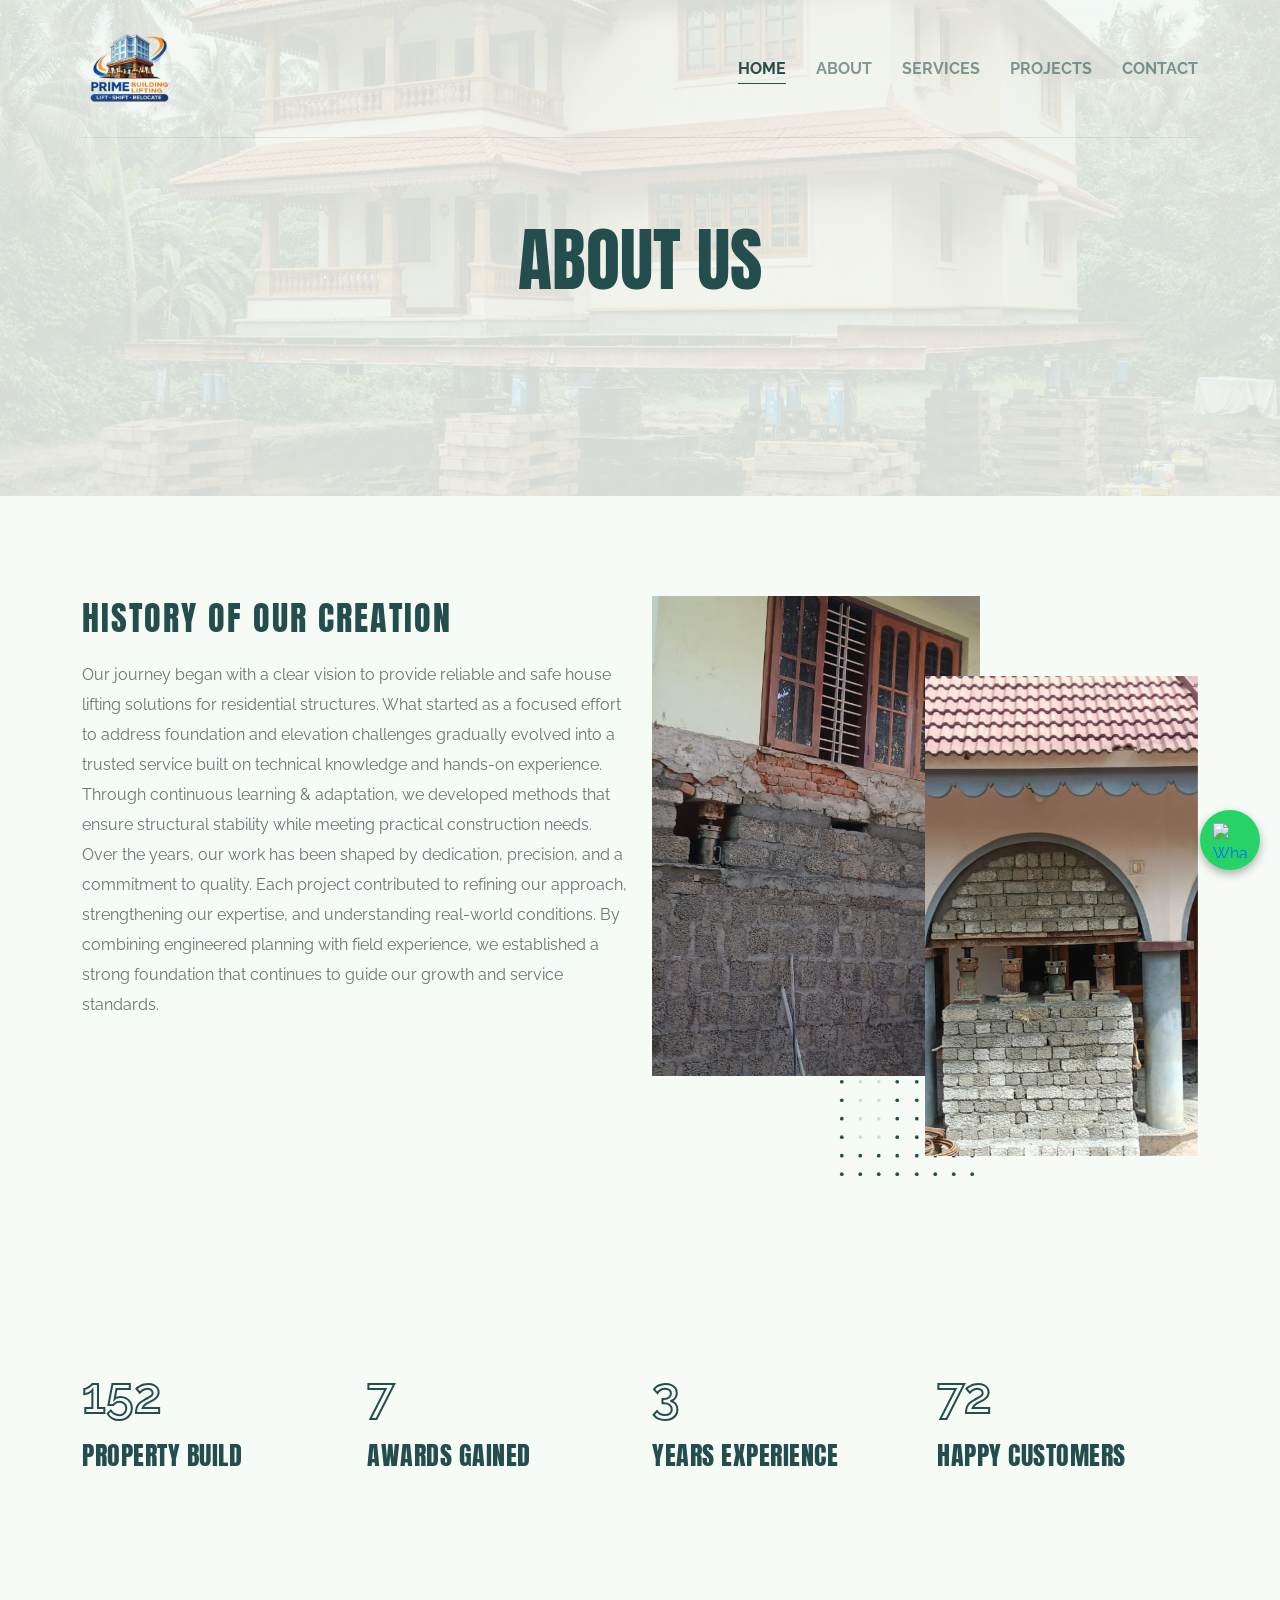
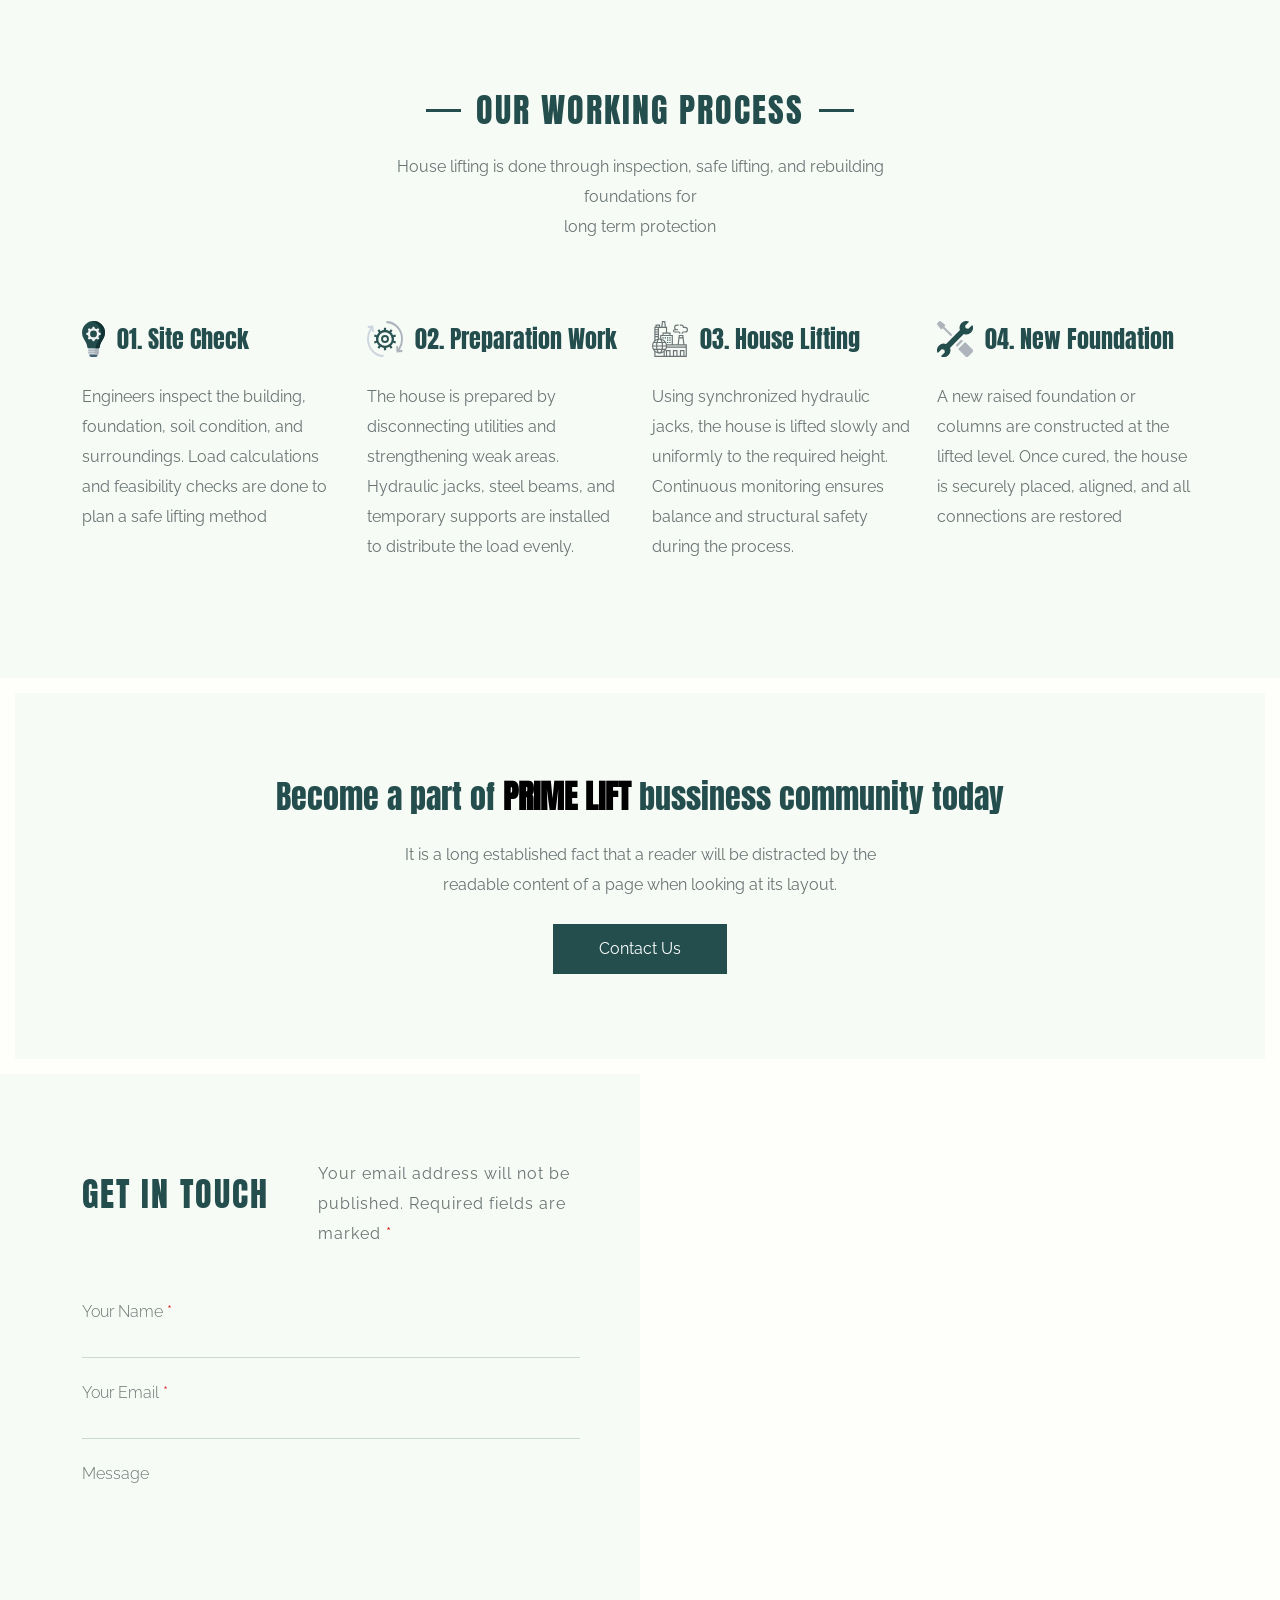
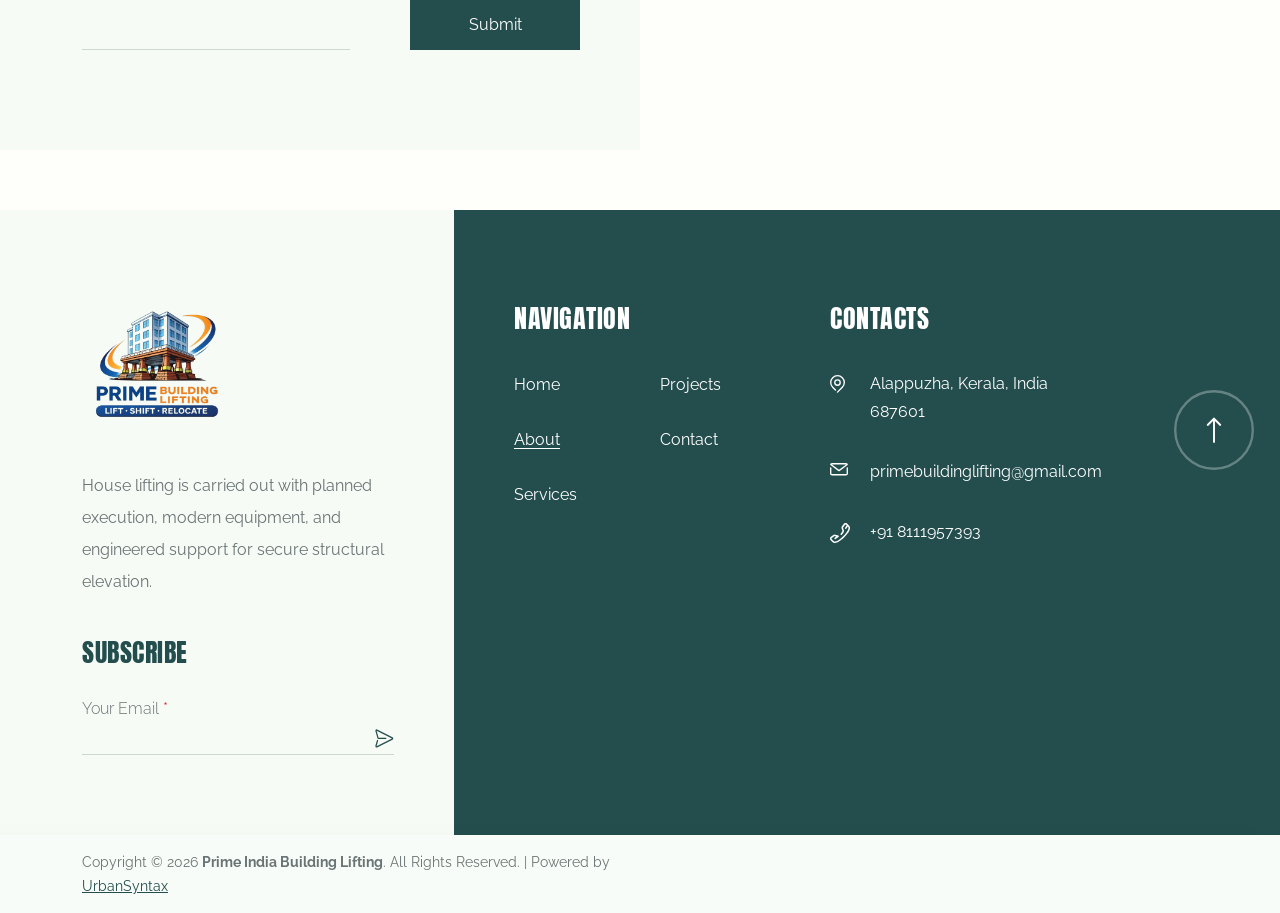
==== about.html @ b5a6ec75 "first commit" ====
<!DOCTYPE html>
<html lang="en-US">


<!-- Mirrored from html.geekcodelab.com/decore/Multiple_Pages/about.html by HTTrack Website Copier/3.x [XR&CO'2014], Tue, 06 Jan 2026 05:08:52 GMT -->
<head>
    <meta charset="utf-8">
    <meta name="keywords" content="DeCore - Architecture & Interior HTML5 Template" />
    <meta name="description" content="DeCore - Architecture & Interior HTML5 Template" />
    <meta name="viewport" content="width=device-width, initial-scale=1, maximum-scale=1" />
    <title>Prime India Building Lifting</title>

    <!-- FavIcon Link -->
<link rel="icon" href="assets/images/logo1.png" type="image/gif" sizes="36x36">

    <!-- Google Fonts -->
    <link href="https://fonts.googleapis.com/css2?family=Anton&amp;family=Raleway:ital,wght@0,100;0,200;0,300;0,400;0,500;0,600;0,700;0,800;0,900;1,100;1,200;1,300;1,400;1,500;1,600;1,700;1,800;1,900&amp;display=swap" rel="stylesheet">

    <!-- Bootstrap CSS Link -->
    <link rel="stylesheet" href="assets/css/bootstrap.min.css">

    <!-- Swiper Slider CSS Link -->
    <link rel="stylesheet" href="assets/css/swiper-bundle.min.css" />

    <!-- Wow Animation CSS Link -->
    <link rel="stylesheet" type="text/css" href="assets/css/animate.min.css">

    <!-- Fancybox CSS Link -->
    <link rel="stylesheet" type="text/css" href="assets/css/jquery.fancybox.min.css">

    <!-- Main Style CSS Link -->
    <link rel="stylesheet" href="assets/css/style.css">

</head>


<body class="body-fixed">

    <!-- Start of Page Loader-->
    <div class="page-loader">
        <img width="201" height="54" src="assets/images/loading.svg" alt="loading">
    </div>
    <!-- End of Page Loader-->

    <!-- Start of Header-->
    <header class="site-header" id="header">
        <div class="container">
            <div class="header-wrapper">
                <div class="row">
                    <div class="col-lg-2">
                        <div class="header-logo">
                            <a title="PimeIndia" href="index.html"><img width="95" height="auto" src="assets/images/logo1.png" alt="Logo"></a>
                        </div>
                    </div>
                    <div class="col-lg-10">
                        <nav class="main-navigation">
                            <button class="menu-toggle"><span></span><span></span><span></span></button>
                            <div class="header-menu">
                                <ul class="menu">
                                    <li><a title="Home" class="active-menu" href="index.html">Home</a></li>
                                    <li><a title="About" href="about.html">About</a></li>
                                    <li><a title="Services" href="services.html">Services</a></li>
                                    <li><a title="Services" href="projects.html">Projects</a></li>
                                    <!-- <li class="dropdown-items">
                                        <a title="Projects" href="javascript:void(0);">Projects &nbsp; <span class="for-des">+</span></a>
                                        <span class="for-mob dropdown-icon"><i class="fas fa-chevron-down"></i></span>
                                        <ul class="sub-menu">
                                            <li><a title="Projects" href="projects.html">Projects</a></li>
                                            <li><a title="Project details" href="project-details.html">Project details</a></li>
                                        </ul>
                                    </li> -->
                                    <!-- <li><a title="Our Team" href="team.html">Our Team</a></li>
                                    <li><a title="Reviews" href="#reviews">Reviews</a></li>
                                    <li class="dropdown-items">
                                        <a title="Blog" href="javascript:void(0);">Blog &nbsp; <span class="for-des">+</span ></a>
                                        <span class="for-mob dropdown-icon"><i class="fas fa-chevron-down"></i></span>
                                        <ul class="sub-menu">
                                            <li><a title="Blog" href="blog.html">Blog</a></li>
                                            <li><a title="Blog Single" href="blog-single.html">Blog Single</a></li>
                                        </ul>
                                    </li> -->
                                    <li><a title="Contact" href="contact.html">Contact</a></li>
                                </ul>
                            </div>
                        </nav>
                    </div>
                </div>
            </div>
        </div>
    </header>
    <!-- End Of Site Header-->

    <!-- Start of Main Banner-->
    <section class="inner-banner light-bg" id="home" style="background-image: url('assets/images/aboutbg.jpg');">
        <div class="bg-overlay"></div>
        <div class="sec-wp">
            <div class="container">
                <div class="row">
                    <div class="col-lg-12">
                        <div class="banner-text p-0 text-center wow fadeup-animation" data-wow-duration="1s" data-wow-delay="0.1s">
                            <h1 class="h1-title title-ani">About Us</h1>
                            <div class="breadcrumb-wp mt-3">
                                <!-- <ul class="breadcrumb">
                                    <li class="breadcrumb-item"><a href="index.html" title="Home">home</a></li>
                                    <li class="breadcrumb-item active">About</li>
                                </ul> -->
                            </div>
                        </div>
                    </div>
                </div>
            </div>
        </div>
    </section>
    <!-- End Of Main Banner-->

    <!-- Start of About Main Section-->
    <section class="about-main-section section light-bg">
        <div class="container">
            <div class="row">
                <div class="col-lg-6">
                    <div class="about-main-text wow left-animation" data-wow-duration="1s" data-wow-delay="0.1s">
                        <h2 class="h2-title h2-without-line">History of our creation</h2>
                        <p>Our journey began with a clear vision to provide reliable and safe house lifting solutions for 
                        residential structures. What started as a focused effort to address foundation and elevation 
                        challenges gradually evolved into a trusted service built on technical knowledge and hands-on 
                        experience. Through continuous learning & adaptation, we developed methods that ensure structural 
                        stability while meeting practical construction needs.
                        Over the years, our work has been shaped by dedication, precision, and a commitment to quality. 
                        Each project contributed to refining our approach, strengthening our expertise, and understanding 
                        real-world conditions. By combining engineered planning with field experience, we established a strong 
                        foundation that continues to guide our growth and service standards.</p>
                    </div>
                </div>
                <div class="col-lg-6">
                    <div class="about-img-wp wow right-animation" data-wow-duration="1s" data-wow-delay="0.2s">
                        <div class="about-page-img" style="background-image: url('assets/images/one.jpeg');">
                            <!-- <a title="Play" href="assets/video/banner-video.mp4" class="play-btn" data-fancybox="video">
                                <svg xmlns="http://www.w3.org/2000/svg" width="16" height="18" viewBox="0 0 30 34.397">
                                <path d="M39.33,11.98a1.079,1.079,0,1,0-1.142,1.831,3.992,3.992,0,0,1,0,6.774l-17.7,11.037a3.992,3.992,0,0,1-6.1-3.387V6.162a3.992,3.992,0,0,1,6.1-3.387L30.792,9.2a1.079,1.079,0,1,0,1.142-1.831L21.63.944a6.15,6.15,0,0,0-9.4,5.218V28.235a6.073,6.073,0,0,0,3.166,5.377,6.074,6.074,0,0,0,6.238-.159l17.7-11.037a6.15,6.15,0,0,0,0-10.437Z" transform="translate(-12.226 0)" fill="var(--primary-color)"></path>
                            </svg>
                            </a> -->
                        </div>
                        <div class="about-page-img" style="background-image: url(assets/images/two.jpeg);"></div>
                    </div>
                </div>
            </div>
        </div>
    </section>
     <a href="https://wa.me/8111957393" 
   class="whatsapp-float" 
   target="_blank" 
   title="Chat with us on WhatsApp">
    <img src="https://upload.wikimedia.org/wikipedia/commons/6/6b/WhatsApp.svg" 
         alt="WhatsApp"
         class="whatsapp-icon">
</a>
<style>
    .whatsapp-float {
    position: fixed;
    width: 60px;
    height: 60px;
    bottom: 30px;
    right: 20px;
    background-color: #25d366;
    border-radius: 50%;
    display: flex;
    align-items: center;
    justify-content: center;
    box-shadow: 0 4px 10px rgba(0,0,0,0.3);
    z-index: 999;
    transition: transform 0.3s ease;
}

.whatsapp-float:hover {
    transform: scale(1.1);
}

.whatsapp-icon {
    width: 35px;
    height: 35px;
}

</style>
    <!-- End of About Main Section-->

    <!-- Start of Count Sec-->
    <section class="count-sec section" style="background-image: url('assets/images/projectbg.jpg') ;">
        <div class="bg-overlay"></div>
        <div class="sec-wp">
            <div class="container">
                <div class="row" id="counter">
                    <div class="col-lg-3 col-sm-6">
                        <div class="count-text wow fadeup-animation" data-wow-duration="1s" data-wow-delay="0.1s">
                            <p class="counting" data-count="549">0</p>
                            <h3 class="h3-title">property build</h3>
                        </div>
                    </div>
                    <div class="col-lg-3 col-sm-6">
                        <div class="count-text wow fadeup-animation" data-wow-duration="1s" data-wow-delay="0.2s">
                            <p class="counting" data-count="26">0</p>
                            <h3 class="h3-title">awards gained</h3>
                        </div>
                    </div>
                    <div class="col-lg-3 col-sm-6">
                        <div class="count-text wow fadeup-animation" data-wow-duration="1s" data-wow-delay="0.3s">
                            <p class="counting" data-count="12">0</p>
                            <h3 class="h3-title">years experience</h3>
                        </div>
                    </div>
                    <div class="col-lg-3 col-sm-6">
                        <div class="count-text wow fadeup-animation" data-wow-duration="1s" data-wow-delay="0.4s">
                            <p class="counting" data-count="260">0</p>
                            <h3 class="h3-title">happy customers</h3>
                        </div>
                    </div>
                </div>
            </div>
        </div>
    </section>
    <!-- End Of Count Sec -->
    <!-- Start of Process Sec-->
    <section class="process-sec light-bg section" id="process">
        <div class="sec-wp">
            <div class="container">
                <div class="row mb-5">
                    <div class="col-lg-6 m-auto">
                        <div class="sec-title-text wow fadeup-animation" data-wow-duration="1s" data-wow-delay="0.2s">
                            <h2 class="h2-title title-ani">our working process</h2>
                            <p>House lifting is done through inspection, safe lifting, and rebuilding foundations for <br> long term protection</p>
                        </div>
                    </div>
                </div>

                <div class="row">
                    <div class="col-lg-3 col-sm-6">
                        <div class="process-box wow fadeup-animation" data-wow-duration="1s" data-wow-delay="0.2s">
                            <div class="process-title">
                                <img width="23" height="36" src="assets/images/concept.svg" alt="concept">
                                <h4 class="h4-title">01. Site Check</h4>
                            </div>
                            <p>Engineers inspect the building, foundation, soil condition, and surroundings. Load calculations and feasibility checks are done to plan a safe lifting method</p>
                        </div>
                    </div>
                    <div class="col-lg-3 col-sm-6">
                        <div class="process-box wow fadeup-animation" data-wow-duration="1s" data-wow-delay="0.3s">
                            <div class="process-title">
                                <img width="36" height="36" src="assets/images/development.svg" alt="development">
                                <h4 class="h4-title">02. Preparation Work</h4>
                            </div>
                            <p>The house is prepared by disconnecting utilities and strengthening weak areas. Hydraulic jacks, steel beams, and temporary supports are installed to distribute the load evenly.</p>
                        </div>
                    </div>
                    <div class="col-lg-3 col-sm-6">
                        <div class="process-box wow fadeup-animation" data-wow-duration="1s" data-wow-delay="0.4s">
                            <div class="process-title">
                                <img width="36" height="36" src="assets/images/production.svg" alt="Production">
                                <h4 class="h4-title">03. House Lifting
</h4>
                            </div>
                            <p>Using synchronized hydraulic jacks, the house is lifted slowly and uniformly to the required height. Continuous monitoring ensures balance and structural safety during the process.</p>
                        </div>
                    </div>
                    <div class="col-lg-3 col-sm-6">
                        <div class="process-box wow fadeup-animation" data-wow-duration="1s" data-wow-delay="0.5s">
                            <div class="process-title">
                                <img width="36" height="36" src="assets/images/installation.svg" alt="Installation">
                                <h4 class="h4-title">04. New Foundation</h4>
                            </div>
                            <p>A new raised foundation or columns are constructed at the lifted level. Once cured, the house is securely placed, aligned, and all connections are restored</p>
                        </div>
                    </div>
                </div>
            </div>
        </div>
    </section>
    <!-- End Of Process Sec -->

    <!-- Start of Team Sec-->
    <!-- <section class="team-sec section about-team-sec" id="team">
        <div class="container">
            <div class="row mb-5">
                <div class="col-lg-6 m-auto">
                    <div class="sec-title-text wow fadeup-animation" data-wow-duration="1s" data-wow-delay="0.2s">
                        <h2 class="h2-title title-ani">we provide creative team</h2>
                        <p>It is a dolor sit amet, consetetur sadipscing elitr, sed diam nonumy eirmod tempor invidunt ut labore et dolore magna aliquyam erat, sed diam voluptua.</p>
                    </div>
                </div>
            </div>

            <div class="team-row">
                <div class="row">
                    <div class="col-lg-4 col-sm-6">
                        <div class="team-box wow fadeup-animation" data-wow-duration="1s" data-wow-delay="0.2s">
                            <div class="team-img " style="background-image: url('assets/images/team-1.jpg');">
                                <div class="team-social">
                                    <ul>
                                        <li><a title="Facebook" href="javascript:void(0)"><i class="fab fa-facebook-f"></i></a></li>
                                        <li><a title="Twitter" href="javascript:void(0)"><i class="fab fa-twitter"></i></a></li>
                                        <li><a title="Facebook" href="javascript:void(0)"><i class="fab fa-instagram"></i></a></li>
                                    </ul>
                                </div>
                            </div>
                            <p>Bessie P. Malley</p>
                        </div>
                    </div>

                    <div class="col-lg-4 col-sm-6">
                        <div class="team-box wow fadeup-animation" data-wow-duration="1s" data-wow-delay="0.3s">
                            <div class="team-img " style="background-image: url('assets/images/team-2.jpg');">
                                <div class="team-social">
                                    <ul>
                                        <li><a title="Facebook" href="javascript:void(0)"><i class="fab fa-facebook-f"></i></a></li>
                                        <li><a title="Twitter" href="javascript:void(0)"><i class="fab fa-twitter"></i></a></li>
                                        <li><a title="Facebook" href="javascript:void(0)"><i class="fab fa-instagram"></i></a></li>
                                    </ul>
                                </div>
                            </div>
                            <p>Peter L. Soto</p>
                        </div>
                    </div>

                    <div class="col-lg-4 col-sm-6">
                        <div class="team-box wow fadeup-animation" data-wow-duration="1s" data-wow-delay="0.4s">
                            <div class="team-img" style="background-image: url('assets/images/team-3.jpg');">
                                <div class="team-social">
                                    <ul>
                                        <li><a title="Facebook" href="javascript:void(0)"><i class="fab fa-facebook-f"></i></a></li>
                                        <li><a title="Twitter" href="javascript:void(0)"><i class="fab fa-twitter"></i></a></li>
                                        <li><a title="Facebook" href="javascript:void(0)"><i class="fab fa-instagram"></i></a></li>
                                    </ul>
                                </div>
                            </div>
                            <p>Shirley J. Testerman</p>
                        </div>
                    </div>

                    <div class="col-lg-4 col-sm-6">
                        <div class="team-box wow fadeup-animation" data-wow-duration="1s" data-wow-delay="0.5s">
                            <div class="team-img " style="background-image: url('assets/images/team-4.jpg');">
                                <div class="team-social">
                                    <ul>
                                        <li><a title="Facebook" href="javascript:void(0)"><i class="fab fa-facebook-f"></i></a></li>
                                        <li><a title="Twitter" href="javascript:void(0)"><i class="fab fa-twitter"></i></a></li>
                                        <li><a title="Facebook" href="javascript:void(0)"><i class="fab fa-instagram"></i></a></li>
                                    </ul>
                                </div>
                            </div>
                            <p>David M. Torrence</p>
                        </div>
                    </div>

                    <div class="col-lg-4 col-sm-6">
                        <div class="team-box wow fadeup-animation" data-wow-duration="1s" data-wow-delay="0.6s">
                            <div class="team-img " style="background-image: url('assets/images/team-5.jpg');">
                                <div class="team-social">
                                    <ul>
                                        <li><a title="Facebook" href="javascript:void(0)"><i class="fab fa-facebook-f"></i></a></li>
                                        <li><a title="Twitter" href="javascript:void(0)"><i class="fab fa-twitter"></i></a></li>
                                        <li><a title="Facebook" href="javascript:void(0)"><i class="fab fa-instagram"></i></a></li>
                                    </ul>
                                </div>
                            </div>
                            <p>Ashley D. Peterson</p>
                        </div>
                    </div>

                    <div class="col-lg-4 col-sm-6">
                        <div class="team-box wow fadeup-animation" data-wow-duration="1s" data-wow-delay="0.7s">
                            <div class="team-img " style="background-image: url('assets/images/team-6.jpg');">
                                <div class="team-social">
                                    <ul>
                                        <li><a title="Facebook" href="javascript:void(0)"><i class="fab fa-facebook-f"></i></a></li>
                                        <li><a title="Twitter" href="javascript:void(0)"><i class="fab fa-twitter"></i></a></li>
                                        <li><a title="Facebook" href="javascript:void(0)"><i class="fab fa-instagram"></i></a></li>
                                    </ul>
                                </div>
                            </div>
                            <p>Hosea E. Porter</p>
                        </div>
                    </div>
                </div>
            </div>
        </div>
    </section> -->
    <!-- End Of Team Sec -->

    <!-- Start of Cta Sec-->
    <section class="cta-sec section" style="background-image: url('assets/images/cta-bg.jpg');">
        <div class="bg-overlay border-overlay"></div>
        <div class="sec-wp">
            <div class="container">
                <div class="row">
                    <div class="col-lg-12">
                        <div class="cta-text text-center wow fadeup-animation" data-wow-duration="1s" data-wow-delay="0.3s">
                            <h2 class="cta-title">Become a part of <b style="color: black;">PRIME LIFT</b> bussiness community today</h2>
                            <p class="cta-text-inner m-auto mt-4 mb-4">It is a long established fact that a reader will be distracted by the readable content of a page when looking at its layout.</p>
                            <a href="contact.html" title="Contact Us" class="sec-btn">Contact Us</a>
                        </div>
                    </div>
                </div>
            </div>
        </div>
    </section>
    <!-- End of Cta Sec -->

    <!-- Start of Reviews Sec-->
    <!-- <section class="reviews-sec section" id="reviews">
        <div class="container">
            <div class="row mb-5">
                <div class="col-lg-6 m-auto">
                    <div class="sec-title-text wow fadeup-animation" data-wow-duration="1s" data-wow-delay="0.2s">
                        <h2 class="h2-title title-ani">we our customer any saying</h2>
                        <p>It is a dolor sit amet, consetetur sadipscing elitr, sed diam nonumy eirmod tempor invidunt ut labore et dolore magna aliquyam erat, sed diam voluptua.</p>
                    </div>
                </div>
            </div>

            <div class="reviews-slider-row wow fadeup-animation" data-wow-duration="1s" data-wow-delay="0.3s">
                <div class="reviews-slider">
                    <div class="swiper-wrapper">
                        <div class="reviews-box swiper-slide">
                            <img width="60" height="50" src="assets/images/left-quote.svg" alt="left-quote">
                            <div class="reviews-text">
                                <p>It is a dolor sit amet, consetetur sadipscing elitr, sed diam nonumy eirmod tempor invidunt ut labore et dolore magna aliquyam erat, sed diam voluptua. At vero eos et accusam et justo duo dolores et ea rebum. Stet clita
                                    kasd gubergren.</p>
                                <h4>Darlene R. Rock</h4>
                            </div>
                        </div>
                        <div class="reviews-box swiper-slide">
                            <img width="60" height="50" src="assets/images/left-quote.svg" alt="left-quote">
                            <div class="reviews-text">
                                <p>It is a dolor sit amet, consetetur sadipscing elitr, sed diam nonumy eirmod tempor invidunt ut labore et dolore magna aliquyam erat, sed diam voluptua. At vero eos et accusam et justo duo dolores et ea rebum. Stet clita
                                    kasd gubergren.</p>
                                <h4>Nicholas M. Chang</h4>
                            </div>
                        </div>
                        <div class="reviews-box swiper-slide">
                            <img width="60" height="50" src="assets/images/left-quote.svg" alt="left-quote">
                            <div class="reviews-text">
                                <p>It is a dolor sit amet, consetetur sadipscing elitr, sed diam nonumy eirmod tempor invidunt ut labore et dolore magna aliquyam erat, sed diam voluptua. At vero eos et accusam et justo duo dolores et ea rebum. Stet clita
                                    kasd gubergren.</p>
                                <h4>Louise A. King</h4>
                            </div>
                        </div>
                        <div class="reviews-box swiper-slide">
                            <img width="60" height="50" src="assets/images/left-quote.svg" alt="left-quote">
                            <div class="reviews-text">
                                <p>It is a dolor sit amet, consetetur sadipscing elitr, sed diam nonumy eirmod tempor invidunt ut labore et dolore magna aliquyam erat, sed diam voluptua. At vero eos et accusam et justo duo dolores et ea rebum. Stet clita
                                    kasd gubergren.</p>
                                <h4>Darlene R. Rock</h4>
                            </div>
                        </div>
                    </div>

                    <div class="swiper-button-wp">
                        <div class="swiper-button-prev swiper-button">
                            <svg data-name="Layer 2" xmlns="http://www.w3.org/2000/svg" width="30.053" height="29.188" viewBox="0 0 30.053 29.188">
                                <path data-name="Path 86" d="M30.947,18.39A11.72,11.72,0,0,0,19.137,8H3.947l3.26-4.6a1,1,0,1,0-1.63-1.17L1.107,8.49a.9.9,0,0,0,0,1l4.47,6.26a1,1,0,1,0,1.63-1.17L3.947,10h15.19a9.73,9.73,0,0,1,9.81,8.85A9.51,9.51,0,0,1,19.477,29H1.947a1,1,0,0,0,0,2h17.53a11.51,11.51,0,0,0,11.47-12.61Z" transform="translate(-0.947 -1.812)" fill="var(--primary-color)" />
                            </svg>
                        </div>
                        <div class="swiper-button-next swiper-button">
                            <svg xmlns="http://www.w3.org/2000/svg" width="30.053" height="29.188" viewBox="0 0 30.053 29.188">
                                <path data-name="Path 86" d="M1,18.39A11.72,11.72,0,0,1,12.81,8H28L24.74,3.4a1,1,0,1,1,1.63-1.17l4.47,6.26a.9.9,0,0,1,0,1l-4.47,6.26a1,1,0,1,1-1.63-1.17L28,10H12.81A9.73,9.73,0,0,0,3,18.85,9.51,9.51,0,0,0,12.47,29H30a1,1,0,0,1,0,2H12.47A11.51,11.51,0,0,1,1,18.39Z" transform="translate(-0.947 -1.812)" fill="var(--primary-color)" />
                            </svg>
                        </div>
                    </div>

                </div>
            </div>
        </div>
    </section> -->
    <!-- End Of Reviews Sec-->

    <!-- Start of Contact Sec-->
    <section class="contact-sec section" id="contact">
        <div class="container">
            <div class="row g-0">
                <div class="col-lg-6">
                    <div class="contect-left-part">
                        <div class="contact-title mb-5 wow fadeup-animation" data-wow-duration="1s" data-wow-delay="0.2s">
                            <h2 class="h2-title title-ani h2-without-line">Get in touch</h2>
                            <p>Your email address will not be published. Required fields are marked <span>*</span></p>
                        </div>

                        <form class="contact-form wow fadeup-animation" data-wow-duration="1s" data-wow-delay="0.3s">
                            <div class="form-input-wp">
                                <label>Your Name <span>*</span></label>
                                <input type="text" class="form-input" required>
                                <div class="ani-line"></div>
                            </div>
                            <div class="form-input-wp">
                                <label>Your Email <span>*</span></label>
                                <input type="email" class="form-input" required>
                                <div class="ani-line"></div>
                            </div>
                            <div class="form-flex-box">
                                <div class="form-input-wp">
                                    <label>Message</label>
                                    <textarea cols="30" rows="10" class="form-input"></textarea>
                                    <div class="ani-line"></div>
                                </div>
                                <div class="submit-btn">
                                    <button class="sec-btn">submit</button>
                                </div>
                            </div>
                        </form>
                    </div>
                </div>

                <div class="col-lg-6">
                    <div class="map">
                       <iframe src="https://www.google.com/maps/embed?pb=!1m18!1m12!1m3!1d119692.35523398207!2d76.34144805!3d9.50080315!2m3!1f0!2f0!3f0!3m2!1i1024!2i768!4f13.1!3m3!1m2!1s0x3b0884f1aa296b61%3A0xb84764552c41f85a!2sAlappuzha%2C%20Kerala!5e1!3m2!1sen!2sin!4v1767697973211!5m2!1sen!2sin"
                            style="border:0;" allowfullscreen="" loading="lazy"></iframe>
                    </div>
                </div>
            </div>
        </div>
    </section>
    <!-- End Of Contact Sec -->

    <!-- Start of Brands Sec-->
    <!-- <div class="brands-sec section">
        <div class="container">
            <div class="row">
                <div class="col-lg-12">
                    <div class="brands-slider">
                        <div class="swiper-wrapper">
                            <div class="brands-box swiper-slide">
                                <img src="assets/images/brand-1.svg" alt="Brand Logo">
                            </div>
                            <div class="brands-box swiper-slide">
                                <img src="assets/images/brand-2.svg" alt="Brand Logo">
                            </div>
                            <div class="brands-box swiper-slide">
                                <img src="assets/images/brand-3.svg" alt="Brand Logo">
                            </div>
                            <div class="brands-box swiper-slide">
                                <img src="assets/images/brand-4.svg" alt="Brand Logo">
                            </div>
                            <div class="brands-box swiper-slide">
                                <img src="assets/images/brand-5.svg" alt="Brand Logo">
                            </div>
                            <div class="brands-box swiper-slide">
                                <img src="assets/images/brand-6.svg" alt="Brand Logo">
                            </div>
                            <div class="brands-box swiper-slide">
                                <img src="assets/images/brand-1.svg" alt="Brand Logo">
                            </div>
                            <div class="brands-box swiper-slide">
                                <img src="assets/images/brand-2.svg" alt="Brand Logo">
                            </div>
                        </div>
                    </div>
                </div>
            </div>
        </div>
    </div> -->
    <!-- End Of Brands Sec -->
<br><br>
    <!-- Start of Footer-->
    <footer class="site-footer">
        <div class="top-footer">
            <div class="container">
                <div class="row g-0">
                    <div class="col-lg-4">
                        <div class="footer-about">
                            <div class="footer-logo wow left-animation" data-wow-duration="1s" data-wow-delay="0.2s">
                                <a title="PimeIndia" href="index.html"><img src="assets/images/logo1.png" alt="Logo"></a>
                            </div>
                            <div class="wow left-animation" data-wow-duration="1s" data-wow-delay="0.3s">
                                <p>House lifting is carried out with planned execution, modern equipment, and engineered support for secure structural elevation.
</p>
                            </div>

                            <div class="subscribe-footer wow left-animation" data-wow-duration="1s" data-wow-delay="0.4s">
                                <h3 class="footer-title">subscribe</h3>
                                <form class="subscribe-form">
                                    <div class="form-input-wp">
                                        <label>Your Email <span>*</span></label>
                                        <input type="email" class="form-input" required>
                                        <div class="ani-line"></div>
                                        <button>
                                            <svg xmlns="http://www.w3.org/2000/svg" width="26.857" height="26.857" viewBox="0 0 26.857 26.857">
                                                <g data-name="Layer 45" transform="translate(13.518 -0.232) rotate(45)">
                                                    <path d="M12.409,19.205a1.406,1.406,0,0,1-1.179-.742L8.483,13.521a.606.606,0,0,1,.242-.84.675.675,0,0,1,.867.289l2.748,4.942,5.466-16.34L1.411,6.953l6.4,3.61,5.114-5.114a.669.669,0,0,1,.944.944l-5.44,5.433a.622.622,0,0,1-.744.086l-6.81-3.8A1.4,1.4,0,0,1,.092,6.834a1.157,1.157,0,0,1,.85-1.1L17.278.319A1.334,1.334,0,0,1,18.69.648a1.334,1.334,0,0,1,.329,1.412L13.6,18.4a1.158,1.158,0,0,1-1.105.813Z" transform="translate(0 0)" fill="#244d4d" />
                                                </g>
                                            </svg>
                                        </button>
                                    </div>
                                </form>
                            </div>
                        </div>
                    </div>

                    <div class="col-lg-8">
                        <div class="footer-info-part white-text">
                            <div class="footer-navigation wow right-animation" data-wow-duration="1s" data-wow-delay="0.3s">
                                <h3 class="footer-title">Navigation</h3>
                                <ul>
                                    <li><a title="Home" href="index.html">Home</a></li>
                                    <li><a title="About" class="footer-active-menu" href="about.html">About</a></li>
                                    <li><a title="Services" href="services.html">Services</a></li>
                                    <li><a title="Projects" href="projects.html">Projects</a></li>
                                    <!-- <li><a title="Our Team" href="team.html">Our Team</a></li> -->
                                    <!-- <li><a title="Reviews" href="#reviews">Reviews</a></li> -->
                                    <!-- <li><a title="Blog" href="blog.html">Blog</a></li> -->
                                    <li><a title="Contact" href="contact.html">Contact</a></li>
                                </ul>
                            </div>

                           <div class="footer-contact wow right-animation" data-wow-duration="1s" data-wow-delay="0.4s">
                                <h3 class="footer-title">Contacts</h3>
                                <ul>
                                    <li>
                                        <a title="1657 Kuhl Avenue Atlanta, GA 30310" href="#" class="location-link">
                                            <span>
                                                <svg data-name="locate location map pin" xmlns="http://www.w3.org/2000/svg" width="15" height="17.823" viewBox="0 0 15 17.823">
                                                    <path data-name="Path 223" d="M17.8,5.124A7.5,7.5,0,0,0,7.194,15.73l2.795,2.795a.684.684,0,1,0,.968-.968L8.162,14.762a6.135,6.135,0,1,1,8.67,0l-4.819,4.819a.684.684,0,1,0,.968.968L17.8,15.73a7.5,7.5,0,0,0,0-10.606Z"
                                                        transform="translate(-4.997 -2.927)"
                                                        fill="var(--white-color)" />
                                                    <path data-name="Path 224"
                                                        d="M17.816,12.408a3.408,3.408,0,1,0-3.408,3.408,3.408,3.408,0,0,0,3.408-3.408Zm-5.453,0a2.045,2.045,0,1,1,2.045,2.045,2.045,2.045,0,0,1-2.045-2.045Z"
                                                        transform="translate(-6.908 -4.861)"
                                                        fill="var(--white-color)" />
                                                </svg>
                                            </span> Alappuzha, Kerala, India 687601
                                        </a>
                                    </li>
                                    <li>
                                        <a title="primebuildinglifting@gmail.com" href="mailto:primebuildinglifting@gmail.com">
                                            <span>
                                                <svg data-name="mail email e-mail letter" xmlns="http://www.w3.org/2000/svg" width="18" height="12.462" viewBox="0 0 18 12.462">
                                                    <path data-name="Path 225" d="M20.308,13a.692.692,0,0,0-.692.692v5.538a.692.692,0,0,1-.692.692H5.077a.692.692,0,0,1-.692-.692V13.692a.692.692,0,1,0-1.385,0v5.538a2.08,2.08,0,0,0,2.077,2.077H18.923A2.08,2.08,0,0,0,21,19.231V13.692A.692.692,0,0,0,20.308,13Z" transform="translate(-3 -8.846)" fill="var(--white-color)" />
                                                    <path data-name="Path 226" d="M11.644,15.169a.692.692,0,0,0,.831,0l8.176-6.134a.692.692,0,0,0,.208-.852,2.119,2.119,0,0,0-.408-.575A2.077,2.077,0,0,0,18.982,7H5.136a2.077,2.077,0,0,0-1.468.609,2.118,2.118,0,0,0-.408.575.692.692,0,0,0,.208.852ZM5.136,8.385H18.982a.623.623,0,0,1,.194,0L12.059,13.75,4.942,8.385A.623.623,0,0,1,5.136,8.385Z" transform="translate(-3.059 -7)" fill="var(--white-color)" />
                                                </svg>
                                            </span> primebuildinglifting@gmail.com <span class="__cf_email__" data-cfemail="a5f6d1c0d5cdc0cbe4f7cadcd6c0e5d1c0c9c0d2cad7c88bd0d6"></span>
                                        </a>
                                    </li>
                                    <li>
                                        <a title="8111957393" href="tel:8111957393">
                                            <span>
                                                <svg data-name="phone celuler contact call" xmlns="http://www.w3.org/2000/svg" width="20" height="20.021" viewBox="0 0 20 20.021">
                                                    <path data-name="Path 227" d="M22.038,5.461,20.264,3.688a2.344,2.344,0,0,0-3.547.273L14.991,6.305a2.344,2.344,0,0,0-.344,2.078l.1.3c.211.7.484,1.562.656,2.141a.781.781,0,0,1-.039.547,9.718,9.718,0,0,1-1.625,2.344.782.782,0,0,0,1.1,1.109,11.046,11.046,0,0,0,1.922-2.742,2.281,2.281,0,0,0,.133-1.7c-.164-.562-.445-1.453-.664-2.148l-.094-.3a.781.781,0,0,1,.148-.68l1.727-2.344a.781.781,0,0,1,1.18-.094l.523.523L18.155,7.758a.782.782,0,0,0,1.312.852L20.85,6.469l.125.117a2.023,2.023,0,0,1,.531,1.469c0,1.375-.93,3.906-5.258,8.156-4.539,4.453-8.14,6.25-9.633,4.742l-1.82-1.8a.776.776,0,0,1,.094-1.18L7.234,16.25a.781.781,0,0,1,.687-.117l1.477.461-1.664,1.18a.782.782,0,0,0,.9,1.281L11.6,16.969a.762.762,0,0,0-.219-1.375h0l-2.969-.953a2.344,2.344,0,0,0-2.078.344L3.992,16.711a2.344,2.344,0,0,0-.273,3.547l1.773,1.781a3.367,3.367,0,0,0,2.437.984c1.969,0,4.937-1.367,9.375-5.719,3.781-3.711,5.711-6.828,5.726-9.265a3.484,3.484,0,0,0-.992-2.578Z" transform="translate(-3.033 -3.003)" fill="var(--white-color)" />
                                                </svg>
                                            </span> +91 8111957393
                                        </a>
                                    </li>
                                </ul>
                            </div>
                        </div>
                    </div>
                </div>
            </div>
            <a href="javascript:void(0)" id="scrollToTop" class="scrolltop">
                <svg xmlns="http://www.w3.org/2000/svg" width="100" height="100" viewBox="0 0 100 100">
                    <g transform="translate(-1470 -529)">
                        <g data-name="Ellipse 1" transform="translate(1470 529)" fill="none" stroke="var(--white-color)" stroke-width="3" opacity="0.3">
                            <circle cx="50" cy="50" r="50" stroke="none" />
                            <circle cx="50" cy="50" r="48.5" fill="none" />
                        </g>
                        <path data-name="Path 4" d="M17.753,41.631l-.5.5a.844.844,0,0,1-1.193,0l-5.867-5.9v26.43a.844.844,0,0,1-.844.844h-.7a.844.844,0,0,1-.844-.844V36.227l-5.867,5.9a.844.844,0,0,1-1.193,0l-.5-.5a.844.844,0,0,1,0-1.193L8.4,32.247a.844.844,0,0,1,1.193,0l8.156,8.19A.844.844,0,0,1,17.753,41.631Z" transform="translate(1511 531.5)" fill="#fff" />
                    </g>
                </svg>
            </a>
        </div>
        <div class="bottom-footer">
            <div class="container">
                <div class="row align-items-center">
                    <div class="col-lg-6">
                       <div class="copyright-text">
    <p>
        Copyright © 2026 <strong>Prime India Building Lifting</strong>. 
        All Rights Reserved. | Powered by 
        <a href="https://urbansyntax.in/" title="UrbanSyntax" target="_blank">
            UrbanSyntax
        </a>
    </p>
</div>
                    </div>
                    <div class="col-lg-6">
                        <div class="social-icon">
                            <ul>
                                <li><a title="Follow On Facebook" href="javascript:void(0)"><i class="fab fa-facebook-f"></i></a> </li>
                                <li><a title="Follow On Youtube" href="javascript:void(0)"><i class="fab fa-youtube"></i></a></li>
                                <li><a title="Follow On Instagram" href="javascript:void(0)"><i class="fab fa-instagram"></i></a></li>
                                <!-- <li><a title="Follow On Iinkedin" href="javascript:void(0)"><i class="fab fa-linkedin-in"></i></a></li> -->
                            </ul>
                        </div>
                    </div>
                </div>
            </div>
        </div>
    </footer>
    <!-- End of Footer-->

    <!-- Jquery JS Link -->
    <script data-cfasync="false" src="../../cdn-cgi/scripts/5c5dd728/cloudflare-static/email-decode.min.js"></script><script src="assets/js/jquery-3.5.1.min.js"></script>

    <!-- Bootstrap JS Link -->
    <script src="assets/js/bootstrap.min.js"></script>
    <script src="assets/js/popper.min.js"></script>

    <!-- Font Awesome JS Link -->
    <script src="assets/js/font-awesome.min.js"></script>

    <!-- Swiper Slider JS Link -->
    <script src="assets/js/swiper-bundle.min.js"></script>

    <!-- Wow Animation JS Link -->
    <script src="assets/js/wow.min.js"></script>

    <!-- Fancybox JS Link -->
    <script src="assets/js/jquery.fancybox.min.js"></script>

    <!-- Counter JS Link -->
    <script src="assets/js/custom-scroll-count.js"></script>

    <!-- Mixitup js Link -->
    <script src="assets/js/jquery.mixitup.min.js"></script>

    <!-- Custom JS Link -->
    <script src="assets/js/custom.js"></script>

<script defer src="https://static.cloudflareinsights.com/beacon.min.js/vcd15cbe7772f49c399c6a5babf22c1241717689176015" integrity="sha512-ZpsOmlRQV6y907TI0dKBHq9Md29nnaEIPlkf84rnaERnq6zvWvPUqr2ft8M1aS28oN72PdrCzSjY4U6VaAw1EQ==" data-cf-beacon='{"version":"2024.11.0","token":"28b24c39eb8140feaa1256a46957674a","r":1,"server_timing":{"name":{"cfCacheStatus":true,"cfEdge":true,"cfExtPri":true,"cfL4":true,"cfOrigin":true,"cfSpeedBrain":true},"location_startswith":null}}' crossorigin="anonymous"></script>
</body>


<!-- Mirrored from html.geekcodelab.com/decore/Multiple_Pages/about.html by HTTrack Website Copier/3.x [XR&CO'2014], Tue, 06 Jan 2026 05:08:53 GMT -->
</html>
---- assets/css/style.css ----
/*==========

Theme Name: DeCore - Architecture & Interior HTML5 Template
Theme Version: 1.0

==========*/


/*==========
----- CSS INDEX -----
1.Typography CSS
2.Common CSS
3.Form CSS
4.Button CSS
5.Slider CSS
6.Overflow text CSS
7.White Text CSS
8.Header CSS
9.Banner CSS
10.About Us CSS
11.Process CSS
12.Services CSS
13.CTA Sec CSS
14.Project CSS
15.Team CSS
16.Count Section CSS
17.Reviews CSS
18.Call CTA CSS
19.Blog Css
20.Contact Css
21.Brands CSS
22.Footer CSS
23.Scroll To Top CSS
24.Page Loader CSS
25.About Page CSS
26.Services Page CSS
27.Project Details Page CSS
28.Blog Page CSS
29.Contact Page CSS
30.Responsive CSS
==========*/


/*==========Typography CSS==========*/

body,
button,
input,
select,
optgroup,
textarea {
    color: var(--secondary-color);
    font-size: 16px;
    line-height: 30px;
}

p {
    font-size: 16px;
    line-height: 30px;
}

a {
    background-color: transparent;
    text-decoration: none !important;
    outline: none !important;
}

ul {
    list-style: none;
    margin: 0;
    padding: 0;
}

ol {
    list-style: decimal;
}

h1,
h2,
h3,
h4,
h5,
h6 {
    color: var(--primary-color);
    font-family: var(--title-font);
}

.h1-title {
    font-size: 80px;
    line-height: 90px;
    text-transform: uppercase;
    margin-bottom: 30px;
}

.h1-title span {
    text-decoration: underline;
}

.h2-title {
    font-size: 42px;
    color: var(--primary-color);
    line-height: 56px;
    margin-bottom: 20px;
    text-transform: uppercase;
    letter-spacing: 2px;
    position: relative;
    display: flex;
    align-items: center;
    justify-content: center;
}

.h2-title:after,
.h2-title:before {
    content: "";
    width: 35px;
    height: 3px;
    background: var(--primary-color);
    display: inline-block;
    margin-left: 15px;
}

.h2-title:before {
    margin-right: 15px;
    margin-left: 0;
}

.h2-without-line {
    display: block;
}

.h2-without-line:after,
.h2-without-line:before {
    display: none;
}

.h3-title {
    font-size: 28px;
    line-height: 38px;
}

.h4-title {
    font-size: 26px;
    line-height: 36px;
}

.h5-title {
    font-size: 18px;
    line-height: 28px;
}

.h2-title span,
.h3-title span,
.h4-title span,
.h5-title span,
.sub-title span {
    display: block;
}


/*==========Typography CSS End==========*/


/*==========Common CSS ==========*/

:root {
    --primary-color: #244d4d;
    --secondary-color: #6a7474;
    --light-bg: #F6FBF6;
    --light-bg2: #F8FCF8;
    --body-bg: #FEFFFA;
    --dark-color: #464547;
    --white-color: #ffffff;
    --red-color: #D91919;
    --gradient-color: linear-gradient(to bottom, rgba(246, 251, 246, 1) 55%, rgba(255, 255, 255, 0) 95%);
    --box-shadow: 0 3px 10px rgba(0, 0, 0, 0.05);
    --transition: 0.8s cubic-bezier(0.22, 0.78, 0.45, 1.02);
    --input-color: rgb(70 69 71 / 0.7);
    --body-font: 'Raleway';
    --title-font: 'Anton';
    --primary-overlay-color: 36, 77, 77;
    --scrollbar-thumb-color: var(--primary-color);
    --scrollbar-track-color: rgb(70 69 71 / 0.1);
}

body {
    font-family: var(--body-font);
    text-rendering: optimizespeed !important;
    background: var(--body-bg);
}

.body-fixed {
    position: fixed;
    width: 100%;
    top: auto;
    left: auto;
}

body,
html {
    overflow-x: hidden;
}

* {
    -webkit-tap-highlight-color: transparent;
}

img {
    max-width: 100%;
}

p a {
    color: var(--primary-color);
    transition: 0.3s;
    text-decoration: underline !important;
}

p a:hover {
    color: var(--dark-color)
}

a:hover {
    color: initial;
}

.for-des {
    display: block !important;
}

.for-mob {
    display: none !important;
}

.sec-wp {
    position: relative;
    z-index: 4;
}

.sec-title-text {
    text-align: center;
}

.hidden-box {
    overflow: hidden;
}

.ani-line {
    width: 100%;
    height: 1px;
    display: block;
    background: var(--primary-color);
    opacity: 0.20;
    transition: width 1.2s cubic-bezier(.215, .61, .355, 1);
}

.section {
    padding-top: 100px;
    padding-bottom: 100px;
    position: relative;
}

.light-bg {
    background-color: var(--light-bg);
}

.dark-bg {
    background-color: var(--primary-color);
}

.bg-overlay {
    position: absolute;
    top: 0;
    left: 0;
    right: 0;
    bottom: 0;
    background: var(--light-bg);
    opacity: 0.96;
}

.gradient-overlay {
    position: absolute;
    top: 0;
    left: 0;
    bottom: 0;
    right: 0;
    background: var(--gradient-color);
    opacity: 0.52;
}

.border-overlay {
    margin: 15px;
}

::selection {
    background: rgba(36, 77, 77, 0.1);
}

::-moz-selection {
    background: rgba(36, 77, 77, 0.1);
}

.parallax-img {
    background-attachment: fixed;
}


/*==========Common CSS End==========*/


/*==========Form CSS==========*/

select {
    -moz-appearance: none;
    -webkit-appearance: none;
}

.form-element {
    position: relative;
}

.form-element i {
    position: absolute;
    top: 15px;
    right: 20px;
    pointer-events: none;
    color: var(--primary-color);
}

.form-input::-webkit-input-placeholder {
    color: var(--input-color);
}

.form-input::-moz-placeholder {
    color: var(--input-color);
}

.form-input:-ms-input-placeholder {
    color: var(--input-color);
}

.form-input::-ms-input-placeholder {
    color: var(--input-color);
}

.form-input::placeholder {
    color: var(--input-color);
}

select option {
    color: var(--dark-color) !important;
}

select {
    color: var(--input-color) !important;
}

select::-ms-expand {
    display: none;
}

.form-input,
select {
    width: 100%;
    height: 30px;
    border: none;
    outline: none !important;
    padding: 0;
    color: var(--dark-color);
    background: transparent;
    -webkit-appearance: none;
    border-radius: 0;
}

textarea.form-input {
    height: 160px;
    resize: none;
    display: block;
}

.form-input-wp label {
    font-size: 16px;
    text-transform: capitalize;
    font-weight: 300;
}

.form-input-wp label span,
.contact-title p span {
    color: var(--red-color)
}

.form-input-wp {
    margin-bottom: 20px;
}

.form-flex-box {
    display: flex;
    justify-content: space-between;
    align-items: flex-end;
}

.form-flex-box .form-input-wp {
    margin: 0;
    flex: 1;
    padding-right: 60px;
}


/*==========Form CSS End==========*/


/*==========Button CSS==========*/

.sec-btn {
    min-width: 170px;
    min-height: 46px;
    background: var(--primary-color);
    border: 1px solid var(--primary-color);
    display: inline-flex;
    justify-content: center;
    align-items: center;
    border-radius: 0;
    -webkit-appearance: none;
    color: var(--white-color);
    text-transform: capitalize;
    text-align: center;
    cursor: pointer;
    outline: none !important;
    transition: .3s;
    overflow: hidden;
    position: relative;
    z-index: 2;
    padding: 9px 45px;
}

.sec-btn:hover {
    background: var(--dark-color);
    color: var(--white-color);
    border-color: var(--dark-color);
}

.play-btn {
    width: 54px;
    height: 54px;
    background: var(--white-color);
    border-radius: 50%;
    display: inline-flex;
    align-items: center;
    justify-content: center;
    padding-left: 3px;
    transition: 0.5s;
    vertical-align: middle;
    z-index: 2;
}

.play-btn:hover {
    background: var(--primary-color);
}

.play-btn:hover svg path {
    fill: var(--white-color);
}

.read-more {
    text-transform: capitalize;
    font-size: 20px;
    font-family: var(--title-font);
    color: var(--primary-color);
    display: inline-flex;
    align-items: center;
    transition: var(--transition);
}

.read-more svg {
    margin-left: 15px;
}

.read-more span {
    position: relative;
}

.read-more span:after {
    content: "";
    position: absolute;
    bottom: 0;
    left: 0;
    width: 100%;
    height: 2px;
    background: var(--secondary-color);
    -webkit-transform: scaleX(0);
    transform: scaleX(0);
    -webkit-transform-origin: right;
    transform-origin: right;
    -webkit-transition: -webkit-transform 0.95s cubic-bezier(0.23, 1, 0.23, 1);
    transition: -webkit-transform 0.95s cubic-bezier(0.23, 1, 0.23, 1);
    transition: transform 0.95s cubic-bezier(0.23, 1, 0.23, 1);
    transition: transform 0.95s cubic-bezier(0.23, 1, 0.23, 1), -webkit-transform 0.95s cubic-bezier(0.23, 1, 0.23, 1);
}

.read-more:hover span:after {
    -webkit-transform: scaleX(1);
    transform: scaleX(1);
    -webkit-transform-origin: left;
    transform-origin: left;
}

.read-more:hover {
    color: var(--secondary-color);
}

.explore-more-btn {
    margin-top: 43px;
    text-align: center;
}

.explore-more-link {
    color: var(--secondary-color);
    text-transform: uppercase;
    font-weight: 300;
    position: relative;
    padding-bottom: 3px;
    letter-spacing: 2px;
}

.explore-more-link:before {
    content: "";
    position: absolute;
    bottom: 0;
    right: 0;
    height: 1px;
    width: 100%;
    background: var(--secondary-color);
    -webkit-transform: scaleX(0);
    transform: scaleX(0);
    -webkit-transform-origin: right;
    transform-origin: right;
    -webkit-transition: -webkit-transform 0.95s cubic-bezier(0.23, 1, 0.23, 1);
    transition: -webkit-transform 0.95s cubic-bezier(0.23, 1, 0.23, 1);
    transition: transform 0.95s cubic-bezier(0.23, 1, 0.23, 1);
}

.explore-more-link:hover:before {
    -webkit-transform: scaleX(1);
    transform: scaleX(1);
    -webkit-transform-origin: left;
    transform-origin: left;
}

.video-play-btn {
    width: 100px;
    height: 100px;
    display: flex;
    justify-content: center;
    align-items: center;
    border: 2px solid var(--white-color);
    border-radius: 50%;
    padding-top: 5px;
    padding-left: 3px;
    z-index: 2;
    transition: 0.3s;
}

.video-play-btn:hover {
    transform: scale(1.1);
}


/*==========Button CSS End==========*/


/*==========Slider Css==========*/

.swiper-button-wp {
    position: relative;
    margin-top: 54px;
}

.swiper-button-next,
.swiper-button-prev {
    position: unset;
    display: inline-block;
    background: no-repeat;
    width: auto;
    height: auto;
}

.swiper-button-prev {
    margin-right: 26px;
}

.swiper-button svg path {
    transition: 0.4s;
}

.swiper-button svg:hover path {
    fill: #C8E1DE;
}


/*==========Slider Css End==========*/


/*==========Overflow CSS==========*/

.overflow-text {
    height: 300px;
    -webkit-overflow-scrolling: touch;
}

.overflow-text::-webkit-scrollbar {
    width: 3px;
}

.overflow-text::-webkit-scrollbar-thumb {
    background: var(--scrollbar-thumb-color);
}

.overflow-text::-webkit-scrollbar-track {
    background: var(--scrollbar-track-color);
}


/*==========Overflow CSS End==========*/


/*==========White text CSS==========*/

.white-text p,
.white-text h1,
.white-text h2,
.white-text h3,
.white-text h4,
.white-text h5,
.white-text h6,
.white-text ul li,
.white-text .read-more {
    color: var(--white-color);
}

.white-text .h2-title:after,
.white-text .h2-title:before {
    background: var(--white-color);
}

.white-btn {
    background-color: var(--white-color);
    color: var(--dark-color);
    border-color: var(--white-color);
}

.white-form .form-input .white-form select {
    background: transparent;
    border-color: var(--white-color);
    color: var(--white-color);
}

.white-form .form-input::-webkit-input-placeholder {
    color: var(--white-input-color);
}

.white-form .form-input::-moz-placeholder {
    color: var(--white-input-color);
}

.white-form .form-input:-ms-input-placeholder {
    color: var(--white-input-color);
}

.white-form .form-input::-ms-input-placeholder {
    color: var(--white-input-color);
}

.white-form .form-input::placeholder {
    color: var(--white-input-color);
}

.white-form select {
    color: var(--white-input-color) !important;
}

.white-form .form-element i {
    color: var(--white-color);
}

.white-form .wpcf7 form .wpcf7-response-output {
    color: var(--white-color);
}

.white-text .read-more svg path {
    fill: var(--white-color);
}

.white-explore-more-link {
    color: var(--white-color);
}

.white-explore-more-link:hover {
    color: var(--white-color);
    opacity: 0.8;
}

.white-explore-more-link:before {
    background: var(--white-color);
    opacity: 0.6;
}


/*==========White text CSS End==========*/


/*==========Header CSS==========*/

.site-header {
    display: flex;
    align-items: center;
    position: fixed;
    top: 0;
    left: 0;
    width: 100%;
    z-index: 99;
    transition: 0.3s;
}

.header-wrapper {
    padding: 21px 0;
    border-bottom: 1px solid rgb(36 76 76 / 10%);
    transition: 0.3s;
}

.site-header.sticky_head {
    background: var(--white-color);
    box-shadow: var(--box-shadow);
}

.site-header.sticky_head .header-wrapper {
    padding: 10px 0;
    border: none;
}

.main-navigation {
    display: flex;
    width: 100%;
    height: 100%;
    justify-content: flex-end;
    align-items: center;
}

.main-navigation .menu li {
    display: inline-block;
    float: left;
    position: relative;
    margin: 0 20px;
}

.main-navigation .menu li:first-child {
    margin-left: 0;
}

.main-navigation .menu li:last-child {
    margin-right: 0;
}

.main-navigation .menu .sub-menu {
    position: absolute;
    display: inline-block;
    width: 220px;
    background: var(--primary-color);
    z-index: 9;
    top: 100%;
    left: 0;
    overflow: hidden;
    padding: 12px 20px;
    box-shadow: var(--box-shadow);
    margin-top: 30px;
    opacity: 0;
    transition: .3s;
    visibility: hidden;
    margin: 0;
}

.main-navigation .menu li:hover>ul,
.main-navigation .menu li.focus>ul {
    opacity: 1;
    margin-top: 6px;
    visibility: visible;
}

.main-navigation .menu ul ul a {
    width: 200px;
}

.main-navigation .menu ul li:hover>ul,
.main-navigation .menu ul li.focus>ul {
    left: auto;
}

.main-navigation .menu .sub-menu li a {
    color: var(--white-color);
    opacity: 1;
    font-size: 15px;
}

.main-navigation .menu .sub-menu li a:hover {
    opacity: 0.7;
}

.main-navigation .menu li a {
    display: flex;
    transition: .3s;
    position: relative;
    align-items: center;
    color: var(--primary-color);
    text-transform: uppercase;
    font-weight: bold;
    opacity: 0.55;
}

.main-navigation .menu li a:after {
    content: "";
    position: absolute;
    bottom: 0;
    right: 0;
    height: 1px;
    width: 100%;
    background: var(--primary-color);
    -webkit-transform: scaleX(0);
    transform: scaleX(0);
    -webkit-transform-origin: right;
    transform-origin: right;
    -webkit-transition: -webkit-transform 0.95s cubic-bezier(0.23, 1, 0.23, 1);
    transition: -webkit-transform 0.95s cubic-bezier(0.23, 1, 0.23, 1);
    transition: transform 0.95s cubic-bezier(0.23, 1, 0.23, 1);
    transition: transform 0.95s cubic-bezier(0.23, 1, 0.23, 1), -webkit-transform 0.95s cubic-bezier(0.23, 1, 0.23, 1);
}

.main-navigation .menu li a:hover,
.main-navigation .menu li .active-menu {
    opacity: 1;
}

.main-navigation .menu li a:hover:after,
.main-navigation .menu li .active-menu:after {
    -webkit-transform: scaleX(1);
    transform: scaleX(1);
    -webkit-transform-origin: left;
    transform-origin: left;
}

.main-navigation .menu .sub-menu li {
    margin-inline: 0;
    margin-bottom: 8px;
    display: block;
    float: none;
}

.main-navigation .menu .sub-menu li:last-child {
    margin: 0;
}


/*==========Header CSS End==========*/


/*==========Banner CSS==========*/

.main-banner {
    padding: 300px 0 360px;
    background-size: cover;
    background-position: top;
    overflow: hidden;
    min-height: 100vh;
    position: relative;
}

.banner-btn .sec-btn {
    margin-right: 26px;
}

.banner-btn {
    margin-top: 30px;
}

.banner-text {
    padding-right: 160px;
}

.inner-banner {
    padding: 220px 0 180px;
    position: relative;
    background-size: cover;
    background-position: center;
}

.inner-banner .bg-overlay {
    opacity: 0.87;
}

.inner-banner .h1-title {
    margin: 0;
}

.breadcrumb {
    justify-content: center;
    margin: 0;
}

.breadcrumb-item,
.breadcrumb-item a {
    text-transform: capitalize;
    font-weight: 600;
    font-size: 18px;
}

.breadcrumb-item a {
    color: var(--primary-color);
    text-decoration: underline !important;
}

.breadcrumb-item.active {
    color: var(--dark-color);
    opacity: 0.6;
}


/*==========Banner CSS End==========*/


/*==========About Us CSS==========*/

.about-text .h2-title span {
    display: inline-block;
}

.about-text .h2-title {
    margin-bottom: 16px;
}

.about-img {
    width: 100%;
    height: 400px;
    background-size: cover;
    background-position: center;
}

.about-right-part {
    padding-left: 35px;
    padding-top: 20px;
}

.about-video {
    height: 787px;
    display: flex;
    justify-content: center;
    align-items: center;
    background-size: cover;
    background-position: center;
    position: relative;
    margin-top: 69px;
}

.about-video:after {
    content: "";
    position: absolute;
    top: 0;
    left: 0;
    width: 100%;
    height: 100%;
    background: var(--primary-color);
    opacity: 0.4;
}


/*==========About Us CSS End==========*/


/*==========Process CSS==========*/

.process-title .h4-title {
    display: inline-block;
    margin: 0;
    padding-left: 20px;
}

.process-title {
    display: flex;
    align-items: center;
    margin-bottom: 25px;
}

.process-box {
    margin: 15px 0;
}


/*==========Process CSS End==========*/


/*==========Services CSS==========*/

.services-box {
    text-align: center;
    background: var(--white-color);
    border: 2px solid rgb(36 76 76 / 12%);
    padding: 40px 40px 50px;
    position: relative;
    margin: 15px 0;
    transition: var(--transition);
}

.services-box:hover {
    box-shadow: 0 10px 10px rgb(0 0 0 / 10%);
    border-color: rgb(36 77 77 / 60%);
}

.services-icon {
    margin-bottom: 35px;
}

.services-box .h3-title {
    margin-bottom: 15px;
}

.services-box .read-more {
    margin-top: 7px;
}


/*==========Services CSS End==========*/


/*==========CTA Sec CSS End==========*/

.cta-sec {
    background-size: cover;
    background-position: center;
    background-attachment: fixed;
}

.cta-text-inner {
    max-width: 520px;
}


/*==========CTA Sec CSS End==========*/


/*==========Project CSS End==========*/

.project-box {
    margin-bottom: 160px;
    display: grid;
    grid-template-areas: "gallery-image gallery-caption";
    grid-template-columns: 1.66fr 1fr;
    padding-right: 15px;
}

.project-img {
    width: 100%;
    height: 36vw;
    min-height: 320px;
    max-height: 540px;
    background-size: cover;
    background-position: center;
    display: inline-block;
    transition: var(--transition);
}

.project-img:hover {
    transform: scale(1.2);
}

.project-row {
    grid-area: content;
    justify-self: center;
    display: grid;
    grid-template-columns: 1fr 1fr;
}

.project-row .project-box:nth-child(even) {
    margin-bottom: 0;
    margin-top: 160px;
    padding-right: 0;
    padding-left: 15px;
    grid-template-areas: "gallery-caption gallery-image";
    grid-template-columns: 1fr 1.66fr;
    align-items: flex-end;
}

.project-box-left-part {
    grid-area: gallery-image;
}

.project-box-left-part .ani-img-wrapper {
    display: flex;
}

.project-title {
    font-size: 35px;
    line-height: 45px;
    font-weight: 500;
    color: var(--primary-color);
    background-image: linear-gradient(0deg, #fff, #244d4d);
    background-size: 0 3px;
    background-position: 0 95%;
    background-repeat: no-repeat;
    display: inline;
    transition: var(--transition);
}

.project-title:hover {
    background-size: 100% 3px;
}

.project-box-right-part {
    padding-left: 2vw;
    padding-top: 89px;
    grid-area: gallery-caption;
    min-width: 246px;
    max-width: 100%;
}

.project-row .project-box:nth-child(even) .project-box-right-part {
    padding-right: 2vw;
    padding-left: 0;
    padding-top: 0;
    padding-bottom: 89px;
}


/*==========Project CSS End==========*/


/*==========Team CSS==========*/

.team-row {
    position: relative;
}

.team-row:after {
    content: "";
    position: absolute;
    top: 36%;
    left: -180px;
    width: 80px;
    height: 230px;
    background: url('../images/team-shape.svg');
}

.team-img {
    width: 100%;
    height: 30vw;
    min-height: 420px;
    display: block;
    background-size: cover;
    background-position: center;
    position: relative;
    overflow: hidden;
}

.team-box p {
    margin: 0;
    font-size: 30px;
    line-height: 40px;
    font-weight: 300;
    margin-top: 25px;
    text-transform: capitalize;
    text-decoration: underline 2px;
}

.team-img:after {
    content: "";
    position: absolute;
    top: 0;
    left: 0;
    width: 100%;
    height: 100%;
    background: var(--primary-color);
    transition: var(--transition);
    -webkit-transform: scaleX(0);
    transform: scaleX(0);
    -webkit-transform-origin: left;
    transform-origin: left;
}

.team-img:hover:after {
    -webkit-transform: scaleX(1);
    transform: scaleX(1);
    width: 80px;
}

.team-img:before {
    content: "";
    position: absolute;
    top: 0;
    left: 0;
    width: 100%;
    height: 100%;
    background: var(--white-color);
    transition: var(--transition);
    -webkit-transform: scaleX(0);
    transform: scaleX(0);
    -webkit-transform-origin: left;
    transform-origin: left;
    opacity: 0.3;
    filter: blur(100px);
}

.team-img:hover:before {
    -webkit-transform: scaleX(1);
    transform: scaleX(1);
}

.team-social {
    position: absolute;
    top: 0;
    left: 0;
    width: 80px;
    height: 100%;
    display: flex;
    align-items: center;
    justify-content: center;
    -webkit-transform: translateX(-100%);
    transform: translateX(-100%);
    -webkit-transform-origin: left;
    transform-origin: left;
    z-index: 1;
    transition: var( --transition);
    opacity: 0;
}

.team-social ul li a {
    width: 50px;
    height: 50px;
    display: flex;
    justify-content: center;
    align-items: center;
    background: transparent;
    color: var(--white-color);
    font-size: 20px;
    transition: 0.3s;
    border: 1px solid var(--white-color);
}

.team-social ul li a:hover {
    background: var(--white-color);
    color: var(--primary-color);
}

.team-social ul li {
    margin-bottom: 10px;
}

.team-social ul li:last-child {
    margin: 0;
}

.team-img:hover .team-social {
    -webkit-transform: translateX(0);
    transform: translateX(0);
    opacity: 1;
}

.team-box {
    margin: 12px 0;
}


/*==========Team CSS End==========*/


/*========== Count Section CSS==========*/

.count-sec {
    background-size: cover;
    background-position: center;
    background-attachment: fixed;
}

.count-text {
    margin: 15px 0;
}

.count-text p {
    margin: 0;
    font-size: 60px;
    line-height: 60px;
    color: transparent;
    -webkit-text-stroke: 2px var(--primary-color);
    font-weight: 600;
    margin-bottom: 16px;
}

.count-text.white-text p {
    -webkit-text-stroke-color: var(--white-color);
}

.count-text .h3-title {
    text-transform: uppercase;
    letter-spacing: 0.5px;
    margin: 0;
}


/*========== Count Section CSS End==========*/


/*==========Reviews CSS==========*/

.reviews-box {
    display: flex;
    align-items: self-start;
}

.reviews-text {
    padding-left: 30px;
}

.reviews-text h4 {
    font-size: 24px;
    text-transform: capitalize;
    line-height: 34px;
    margin: 0;
}

.reviews-slider {
    overflow: hidden;
    width: calc(100% + 15vw);
    padding-right: 25vw;
}


/*==========Reviews CSS End==========*/


/*==========Call Cta CSS==========*/

.call-cta {
    background-size: cover;
    background-position: center;
    background-attachment: fixed;
}


/*==========Call Cta CSS End==========*/


/*==========Blog CSS End==========*/

.blog-sec {
    background: var(--gradient-color);
}

.blog-sec:before {
    content: "";
    position: absolute;
    top: -92px;
    right: -92px;
    width: 184px;
    height: 184px;
    background: url('../images/round-shape.svg');
    background-size: 100%;
    background-position: center;
    z-index: 1;
}

.blog-img {
    min-height: 425px;
    height: 100%;
    background-size: cover;
    background-position: center;
}

.blog-date {
    min-width: 100px;
    min-height: 100px;
    display: inline-flex;
    flex-direction: column;
    justify-content: center;
    align-items: center;
    background: var(--white-color);
}

.blog-date h2 {
    font-size: 38px;
    margin-bottom: 5px;
}

.blog-date p {
    margin: 0;
    text-transform: capitalize;
    line-height: 18px;
}

.blog-box-text {
    padding-left: 60px;
}

.blog-box {
    margin-top: 60px;
    padding-bottom: 60px;
}

.blog-box:last-of-type {
    padding-bottom: 30px;
}

.blog-box:first-of-type {
    margin-top: 0;
}


/*==========Blog CSS End==========*/


/*==========Contact CSS End==========*/

.contact-sec.section {
    position: relative;
    padding: 0;
}

.contact-sec:after {
    content: "";
    position: absolute;
    top: -115px;
    left: -155px;
    width: 310px;
    height: 310px;
    background: url(../images/round-shape.svg);
    background-size: 100%;
    background-position: center;
}

.contact-title {
    display: flex;
    justify-content: space-between;
    align-items: center;
}

.contact-title p {
    margin: 0;
    flex: 1;
    max-width: 292px;
    letter-spacing: 1px;
    padding-left: 30px;
}

.contect-left-part {
    position: relative;
    padding: 100px 60px 100px 0;
}

.contect-left-part:after {
    content: "";
    position: absolute;
    top: 0;
    right: 0;
    width: 300%;
    height: 100%;
    background: var(--light-bg);
    z-index: -1;
}

.map {
    width: 160%;
    height: 100%;
}

.map iframe {
    width: 100%;
    height: 100%;
    -webkit-filter: grayscale(1);
    filter: grayscale(1);
}


/*==========Contact CSS End==========*/


/*==========Brands CSS==========*/

.brands-slider {
    padding: 0 30px;
}

.brands-box {
    text-align: center;
}

.brands-slider .swiper-wrapper {
    align-items: center;
}


/*==========Brands CSS End==========*/


/*==========Footer CSS==========*/

.top-footer {
    position: relative;
}

.footer-about {
    padding: 80px 60px 80px 0;
    position: relative;
}

.footer-about:after {
    content: "";
    position: absolute;
    top: 0;
    right: 0;
    width: 300%;
    height: 100%;
    background: var(--light-bg);
    z-index: -1;
}

.footer-about p {
    font-size: 16px;
    line-height: 32px;
}

.footer-logo {
    margin-bottom: 30px;
}

.footer-logo img {
    width: 150px;
    height: auto;
}

.subscribe-footer {
    margin-top: 36px;
}

.footer-title {
    text-transform: uppercase;
    letter-spacing: 0.5px;
    font-size: 30px;
    line-height: 40px;
    margin-bottom: 24px;
}

.subscribe-form .form-input-wp {
    margin: 0;
    display: flex;
    flex-direction: column;
    position: relative;
}

.subscribe-form .form-input-wp button {
    position: absolute;
    bottom: 4px;
    right: 0;
    width: auto;
    height: auto;
    padding: 0;
    background: transparent;
    border: none;
    display: flex;
    align-items: center;
    justify-content: center;
    color: var(--primary-color);
}

.subscribe-form .form-input-wp .form-input {
    padding-right: 30px;
}

.footer-navigation {
    display: inline-block;
    min-width: 276px;
}

.footer-info-part {
    position: relative;
    height: 100%;
    padding: 90px 0 90px 130px;
    display: flex;
}

.footer-info-part:after {
    content: "";
    position: absolute;
    top: 0;
    left: 0px;
    width: 300%;
    height: 100%;
    background: var(--primary-color);
    z-index: -1;
}

.footer-navigation ul {
    column-count: 2;
}

.footer-navigation ul li a {
    color: var(--white-color);
    position: relative;
    text-transform: capitalize;
}

.footer-navigation ul li {
    margin-bottom: 25px;
}

.footer-info-part .footer-title {
    margin-bottom: 34px;
}

.footer-navigation ul li a:after {
    content: "";
    position: absolute;
    bottom: 0;
    right: 0;
    height: 1px;
    width: 100%;
    background: var(--white-color);
    -webkit-transform: scaleX(0);
    transform: scaleX(0);
    -webkit-transform-origin: right;
    transform-origin: right;
    -webkit-transition: -webkit-transform 0.95s cubic-bezier(0.23, 1, 0.23, 1);
    transition: -webkit-transform 0.95s cubic-bezier(0.23, 1, 0.23, 1);
    transition: transform 0.95s cubic-bezier(0.23, 1, 0.23, 1);
    transition: transform 0.95s cubic-bezier(0.23, 1, 0.23, 1), -webkit-transform 0.95s cubic-bezier(0.23, 1, 0.23, 1);
}

.footer-navigation ul li a:hover:after,
.footer-navigation .footer-active-menu:after {
    -webkit-transform: scaleX(1);
    transform: scaleX(1);
    -webkit-transform-origin: left;
    transform-origin: left;
}

.footer-contact ul li {
    margin-bottom: 30px;
}

.footer-contact ul li a {
    color: var(--white-color);
    line-height: 28px;
    position: relative;
    padding-left: 40px;
    display: inline-block;
    transition: 0.3s;
}

.footer-contact ul li a span {
    position: absolute;
    top: 5px;
    left: 0;
    display: inline-flex;
    transition: 0.3s;
}

.footer-contact a.location-link {
    max-width: 220px;
}

.footer-contact {
    padding-left: 132px;
}

.footer-contact ul li a:hover {
    text-decoration: underline !important;
}

.footer-contact ul li a:hover span {
    opacity: 0.8;
}

.copyright-text p {
    margin: 0;
    font-size: 14px;
    line-height: 24px;
}

.bottom-footer {
    padding: 15px 0;
    box-shadow: -22px 0 30px rgb(0 0 0 / 2%);
    background: var(--light-bg2);
}

.social-icon ul {
    text-align: right;
}

.social-icon ul li {
    display: inline-block;
    margin: 0 14px;
}

.social-icon ul li:last-child {
    margin-right: 0;
}

.social-icon ul li:first-child {
    margin-left: 0;
}

.social-icon ul li a {
    color: var(--primary-color);
    transition: 0.3s;
}

.social-icon ul li a:hover {
    color: var(--secndory-color);
}


/*==========Footer CSS End==========*/


/*==========Scroll To Top CSS Start==========*/

.scrolltop {
    text-align: center;
    cursor: pointer;
    transition: 0.3s;
    position: absolute;
    top: 180px;
    right: 2vw;
    z-index: 98;
}

.scrolltop:hover {
    transform: scale(1.05);
}


/*==========Scroll To Top CSS End==========*/


/*==========Page Loader CSS==========*/

.page-loader {
    position: fixed;
    top: 0;
    left: 0;
    height: 100vh;
    width: 100vw;
    overflow: hidden;
    background: var(--white-color);
    z-index: 9999;
    opacity: 1;
    display: flex;
    justify-content: center;
    align-items: center;
    transition: 0.5s;
}


/*==========Page Loader CSS End==========*/


/*==========About Page CSS End==========*/

.about-img-wp {
    display: flex;
    position: relative;
    padding-bottom: 80px;
    z-index: 1;
}

.about-page-img {
    width: 100%;
    height: 480px;
    background-size: cover;
    background-position: center;
    flex: 0 0 60%;
    position: relative;
}

.about-img-wp .about-page-img:nth-child(2) {
    position: absolute;
    top: 80px;
    right: 0;
    width: 50%;
    z-index: 1;
}

.about-team-sec:before {
    content: "";
    position: absolute;
    top: -92px;
    right: -92px;
    width: 184px;
    height: 184px;
    background: url('../images/round-shape.svg');
    background-size: 100%;
    background-position: center;
    z-index: 1;
}

.about-img-wp .play-btn {
    position: absolute;
    bottom: -26px;
    right: 40px;
    transform: scale(1.4);
    box-shadow: var(--box-shadow);
    background: var(--primary-color);
}

.about-img-wp .play-btn svg path {
    fill: var(--white-color);
}

.about-img-wp .play-btn:hover {
    background: var(--dark-color);
}

.about-img-wp:after {
    content: "";
    position: absolute;
    bottom: -20px;
    left: 33%;
    width: 150px;
    height: 170px;
    background: url(../images/team-shape.svg);
    z-index: -1;
    background-repeat: round;
}


/*==========About Page CSS End==========*/


/*==========Services Page CSS==========*/

.services-page-sec {
    display: flow-root;
    box-shadow: inset 0px 30px 30px rgb(0 0 0 / 6%);
}

.services-sec-wp {
    margin-top: -100px;
    padding: 40px 60px 0;
    position: relative;
    z-index: 1;
    background: var(--body-bg);
}


/*==========Services Page CSS End==========*/


/*==========Project Page CSS==========*/

.project-page-sec .project-row {
    display: none;
}

.project-page-sec .bydefault_show .project-box {
    display: grid !important;
}

.project-tab-wp ul li {
    display: inline-block;
    margin: 0 4px;
    color: var(--primary-color);
    text-transform: capitalize;
    font-size: 18px;
    padding: 6px 16px;
    cursor: pointer;
    transition: 0.3s;
    margin-bottom: 10px;
}

.project-tab-wp ul li:first-child {
    margin-left: 0;
}

.project-tab-wp ul li:last-child {
    margin-right: 0;
}

.project-tab-wp {
    margin-bottom: 40px;
}

.project-tab-wp .filter.active {
    background: var(--primary-color);
    color: var(--white-color);
}

.project-tab-wp ul {
    white-space: nowrap;
    overflow: auto;
    overflow-x: auto;
    position: relative;
}

.project-tab-wp ul::-webkit-scrollbar {
    height: 2px;
}

.project-tab-wp ul::-webkit-scrollbar-thumb {
    background: var(--scrollbar-thumb-color);
}

.project-tab-wp ul::-webkit-scrollbar-track {
    background: var(--scrollbar-track-color);
}


/*==========Project Page CSS End==========*/


/*==========Project Details Page CSS==========*/

.project-banner {
    padding-top: 180px;
}

.project-banner-img {
    width: 100%;
    background-size: cover;
    background-position: center;
    height: 80vh;
    min-height: 600px;
    box-shadow: var(--box-shadow);
    margin-top: 40px;
}

.project-banner-text .h1-title {
    margin-bottom: 10px;
}

.project-banner-text p {
    max-width: 660px;
    margin: 0 auto;
}

.project-details-box {
    padding-left: 30px;
}

.project-details-box li {
    display: flex;
    margin-bottom: 30px;
}

.project-details-box li h4 {
    display: inline-block;
    min-width: 210px;
    margin: 0;
    text-transform: capitalize;
}

.project-details-box li p {
    display: inline;
    margin: 0;
    font-size: 18px;
}

.project-details-box li:last-child {
    margin: 0;
}

.project-image-wp {
    display: inline-block;
    width: 100%;
    height: 850px;
    margin-bottom: 14px;
}

.project-image {
    width: 100%;
    height: 100%;
    background-position: center;
    background-size: cover;
    background-repeat: no-repeat;
}

.project-nav {
    width: 100%;
    display: flex;
    align-items: center;
    background-position: center;
    background-size: cover;
    background-repeat: no-repeat;
    color: var(--primary-color);
    font-size: 25px;
    line-height: 35px;
    position: relative;
    z-index: 1;
    text-transform: capitalize;
    transition: 0.3s;
    padding-right: 30px;
}

.project-nav:hover {
    opacity: 0.6;
}

.project-nav:after {
    content: "";
    position: absolute;
    top: 0;
    right: -12px;
    width: 1px;
    height: 100%;
    background: var(--dark-color);
    opacity: 0.1;
    pointer-events: none;
}

.project-nav span {
    margin-right: 30px;
    flex: 0 0 200px;
    height: 200px;
    background-size: cover;
    background-position: center;
    display: flex;
    justify-content: center;
    align-items: center;
    color: var(--white-color);
    position: relative;
    overflow: hidden;
}

.project-nav.next-project {
    justify-content: flex-end;
    padding-right: 0;
    padding-left: 30px;
    text-align: right;
}

.project-nav.next-project:after {
    display: none;
}

.project-nav.next-project span {
    margin-right: 0;
    margin-left: 30px;
}


/*==========Project Details Page CSS End==========*/


/*==========Blog Page CSS==========*/

.single-blog-banner-img {
    width: 100%;
    height: 300px;
    background-size: cover;
    background-position: center;
}

.subscribe-form.search-form .form-input-wp button {
    padding-bottom: 7px;
}

.subscribe-form.search-form .form-input {
    height: 40px;
}

.widget-area {
    padding: 30px;
    margin-left: 30px;
    box-shadow: var(--box-shadow);
}

.widget li {
    margin-bottom: 10px;
}

.widget li a {
    color: var(--primary-color);
}

.widget li a:hover {
    text-decoration: underline !important;
}

.widget-recent-post {
    display: flex;
    margin-bottom: 20px;
}

.widget-recent-post-img {
    max-width: 100px;
    max-height: 100px;
    margin-right: 20px;
    box-shadow: var(--box-shadow);
}

.widget-recent-post .h5-title {
    padding-top: 10px;
}

.widget-recent-post:hover .h5-title {
    text-decoration: underline;
}

.widget-tags li {
    display: inline-block;
    margin-bottom: 10px;
    margin-right: 5px;
}

.widget-tags li a {
    display: flex;
    justify-content: center;
    align-items: center;
    min-height: 35px;
    padding: 2px 9px;
    border: 1px solid var(--primary-color);
    color: var(--primary-color);
    transition: 0.3s;
}

.widget-tags li a:hover {
    background: var(--primary-color);
    color: var(--white-color);
}

.single-post-img-wp {
    display: inline-block;
    width: 100%;
    height: 550px;
}

.single-post-img {
    width: 100%;
    height: 100%;
    background-size: cover;
    background-position: center;
}

.blog-single-banner {
    padding-top: 220px;
}


/*==========Blog Page CSS End==========*/


/*==========Contact Page CSS==========*/

.contact-form-info .footer-contact {
    padding: 0;
}

.contact-form-info {
    background: var(--primary-color);
    padding: 40px;
    height: 100%;
}

.contact-page-form {
    padding: 40px;
    height: 100%;
    background: #f5f5f5;
}

.contact-form-info .social-icon ul li a {
    color: var(--white-color);
}

.contact-form-info .social-icon ul {
    text-align: left;
}

.contact-form-info .social-icon ul li a:hover {
    opacity: 0.7;
}


/*==========Contact Page CSS End==========*/


/*==========Responsive Start==========*/

@media screen and (min-width: 992px) {
    .menu-toggle {
        display: none;
    }
}

@media (min-width: 1500px) {
    .container {
        max-width: 1368px;
    }
}

@media(min-width: 2100px) {
    .container {
        max-width: 1400px;
    }
    p,
    body,
    button,
    input,
    select,
    optgroup,
    textarea {
        font-size: 18px;
        line-height: 32px;
    }
    .reviews-slider {
        width: calc(100% + 25vw);
        padding-right: 30vw;
    }
    .map {
        width: 200%;
    }
}

@media(max-width: 1499px) {
    .banner-text {
        padding-right: 130px;
    }
    .team-row:after {
        left: -120px;
    }
    .services-box {
        padding: 40px 30px 50px;
    }
    .contact-sec:after {
        width: 230px;
        height: 230px;
        top: -105px;
        left: -130px;
    }
    .footer-info-part {
        padding: 90px 0 90px 90px;
    }
    .footer-contact {
        padding-left: 90px;
    }
}

@media(max-width: 1399px) {
    .banner-text {
        padding-right: 0;
    }
    .h1-title {
        font-size: 70px;
        line-height: 80px;
    }
    .banner-text p {
        line-height: 30px;
    }
    .main-navigation .menu li {
        margin: 0 15px;
    }
    .blog-sec:before,
    .contact-sec:after,
    .team-row:after,
    .about-team-sec:before {
        display: none;
    }
    .h3-title {
        font-size: 26px;
        line-height: 36px;
    }
    .h4-title {
        font-size: 24px;
        line-height: 34px;
    }
    .count-text p {
        font-size: 50px;
        line-height: 50px;
    }
    .process-title .h4-title {
        padding-left: 12px;
    }
    .team-box p {
        font-size: 24px;
        line-height: 34px;
        margin-top: 20px;
    }
    .blog-img {
        min-height: 375px;
    }
    .footer-info-part {
        padding: 90px 0 90px 60px;
    }
    .footer-contact {
        padding-left: 40px;
    }
    .scrolltop {
        width: 80px;
        height: 80px;
    }
    .scrolltop svg {
        width: 100%;
        height: 100%;
    }
    .about-video {
        height: 600px;
    }
    .blog-date {
        min-width: 80px;
        min-height: 80px;
    }
    .blog-date h2 {
        font-size: 30px;
    }
    .blog-box-text {
        padding-left: 30px;
    }
    .blog-box-text .h3-title {
        margin-bottom: 12px;
    }
    .read-more {
        font-size: 18px;
    }
    .read-more svg {
        width: 15px;
    }
    .project-title {
        font-size: 28px;
        line-height: 38px;
    }
    .contect-left-part {
        padding: 85px 60px 100px 0;
    }
    .h2-title {
        font-size: 34px;
        line-height: 44px;
    }
    .footer-title {
        font-size: 26px;
        line-height: 36px;
    }
    .project-box-right-part {
        min-width: 170px;
    }
    .widget-area {
        margin: 0;
    }
    .single-post-img-wp {
        height: 460px;
    }
}

@media(max-width: 1199px) {
    .main-navigation .menu li {
        margin: 0 12px;
    }
    .main-navigation .menu li a {
        font-size: 15px;
    }
    .main-banner {
        padding: 200px 0 160px;
        min-height: auto;
    }
    .gradient-overlay {
        background: var(--light-bg);
        opacity: 0.52;
    }
    .about-img {
        height: 460px;
    }
    .about-right-part {
        padding-left: 0;
        padding-top: 20px;
    }
    .about-video {
        margin-top: 20px;
    }
    .process-title img {
        display: none;
    }
    .process-title .h4-title {
        padding: 0;
    }
    .services-box {
        padding: 30px 15px 30px;
    }
    .project-img {
        height: 34vw;
    }
    .team-box p {
        font-size: 24px;
        line-height: 34px;
    }
    .reviews-slider {
        padding-right: 28vw;
    }
    .explore-more-link {
        font-size: 14px;
    }
    .contect-left-part {
        padding: 85px 30px 100px 0;
    }
    .footer-about {
        padding: 80px 30px 80px 0;
    }
    .footer-info-part {
        padding: 90px 0 90px 30px;
    }
    .footer-contact {
        padding-left: 30px;
    }
    .footer-about p {
        line-height: 30px;
    }
    .scrolltop {
        bottom: 30px;
        top: auto;
    }
    .form-flex-box .form-input-wp {
        padding-right: 30px;
    }
    .h2-title:after,
    .h2-title:before {
        display: none;
    }
    .project-details-box li h4 {
        min-width: 180px;
    }
    .widget-recent-post-img {
        max-width: 80px;
        max-height: 80px;
    }
    .widget-recent-post .h5-title {
        font-size: 16px;
        padding-top: 0;
        line-height: 28px;
    }
    .widget-area {
        padding: 30px 20px;
    }
    .about-page-img {
        height: 380px;
    }
    .about-img-wp .play-btn {
        right: 10px;
        transform: scale(1.2);
    }
}

@media(max-width: 991px) {
    .section {
        padding-top: 85px;
        padding-bottom: 85px;
    }
    .for-des {
        display: none !important
    }
    .for-mob {
        display: block !important
    }
    .header-wrapper {
        padding: 0;
        height: 80px;
    }
    .site-header .container {
        max-width: 100%;
        padding: 0;
        height: 100%;
    }
    .site-header .container .row {
        margin: 0;
        height: 100%;
    }
    .site-header .container .row .col-lg-2 {
        width: auto;
        padding: 0;
        height: 100%;
        position: absolute;
        top: 0;
        left: 30px;
        z-index: 2;
        display: flex;
        align-items: center;
    }
    .site-header.sticky_head .header-logo {
        width: 80px;
    }
    /* .header-logo img {
        width: 100%;
    } */
    .site-header.sticky_head .header-wrapper {
        height: 60px;
    }
    .menu-toggle {
        position: absolute;
        top: 50%;
        right: 30px;
        border: none;
        outline: none !important;
        background: transparent;
        width: 30px;
        height: 30px;
        padding: 0;
        transform: translate(0, -50%);
        z-index: 100;
    }
    .menu-toggle span {
        display: block;
        width: 100%;
        height: 4px;
        background: var(--primary-color);
        margin-bottom: 5px;
        transition: 0.3s;
    }
    .menu-toggle span:last-child {
        margin: 0;
    }
    .toggled .menu-toggle span:nth-child(1) {
        transform: rotate(45deg);
        position: relative;
        top: 9px;
    }
    .toggled .menu-toggle span:nth-child(2) {
        transform: rotate(-45deg);
    }
    .toggled .menu-toggle span:nth-child(3) {
        opacity: 0;
        height: 0;
    }
    .toggled .header-menu {
        transform: translatey(0);
    }
    .header-menu {
        height: 100vh;
        position: absolute;
        top: 0;
        left: 0;
        width: 100%;
        padding-top: max(9vh, 30px);
        padding-left: max(6vh, 30px);
        z-index: 99;
        transition: 1s cubic-bezier(0.165, 0.84, 0.44, 1);
        overflow-y: auto;
        transform: translatey(-100%);
        background: var(--body-bg);
    }
    .header-menu:after {
        content: "";
        position: absolute;
        bottom: 0;
        right: 0;
        width: 20vh;
        height: 33vh;
    }
    .main-navigation .menu li {
        display: block;
        float: none;
        margin: 0;
        margin-bottom: max(20px, 4vh);
    }
    .main-navigation .menu li a {
        display: inline-block;
        font-size: max(16px, 2vh);
    }
    .main-navigation .menu .dropdown-items .for-mob {
        position: absolute;
        top: 0;
        right: 30px;
        transition: 0.3s;
        width: 30px;
        height: 30px;
        display: flex !important;
        justify-content: center;
        align-items: center;
        cursor: pointer;
        z-index: 2;
    }
    .main-navigation .menu .sub-menu {
        max-width: 220px;
        opacity: 1;
        visibility: visible;
        display: none;
    }
    .main-navigation .menu .sub-menu li {
        margin-bottom: 5px;
    }
    .main-navigation .menu li:last-child {
        margin: 0;
    }
    .main-navigation .menu .dropdown-items.dropdown-open .sub-menu {
        position: unset;
        display: block;
        width: auto;
        margin-top: 6px;
        padding: 0;
        background: transparent;
        box-shadow: none;
        margin-left: 20px;
    }
    .main-navigation .menu .dropdown-items.dropdown-open .for-mob {
        transform: rotate(180deg);
    }
    .main-navigation .menu .sub-menu li a {
        color: var(--primary-color);
        opacity: 0.4;
    }
    .about-right-part {
        padding: 0;
    }
    .about-text .h2-title {
        margin-bottom: 13px;
    }
    .main-banner {
        padding: 140px 0 80px;
    }
    .process-title {
        margin-bottom: 14px;
    }
    .process-title img {
        display: inline;
        margin-right: 14px;
    }
    .services-box {
        padding: 30px;
    }
    .project-row {
        grid-template-columns: auto;
    }
    .project-row .project-box:nth-child(even) {
        margin: 0;
        padding: 0;
        align-items: center;
        margin-bottom: 30px;
    }
    .project-box {
        padding: 0;
        align-items: center;
        margin: 0;
        margin-bottom: 30px;
    }
    .reviews-slider {
        padding-right: 20vw;
    }
    .blog-box-text {
        padding: 0;
        margin-top: 30px;
    }
    .blog-img {
        min-height: 310px;
        height: 36vw;
    }
    .explore-more-btn {
        margin-top: 20px;
    }
    .contect-left-part {
        padding: 85px 0;
    }
    .contect-left-part:after {
        right: -50vw;
    }
    .map {
        width: 100%;
        height: 50vw;
        min-height: 320px;
        margin-top: 80px;
    }
    .footer-about:after {
        right: -30vw;
    }
    .footer-info-part:after {
        left: -30vw;
    }
    .footer-info-part {
        flex-wrap: wrap;
        padding: 85px 0;
    }
    .bottom-footer {
        text-align: center;
    }
    .social-icon ul {
        text-align: center;
        margin-top: 10px;
    }
    .project-box-right-part {
        padding-top: 0;
        padding-bottom: 0;
        max-width: inherit;
        min-width: auto;
        margin-top: 10px;
    }
    .project-row .project-box:nth-child(even) .project-box-right-part {
        padding-bottom: 0;
    }
    .about-video {
        height: 520px;
    }
    .about-img {
        height: 460px;
        margin-bottom: 40px;
    }
    .footer-contact {
        padding-left: 80px;
    }
    .scrolltop {
        right: 30px;
        width: 60px;
        height: 60px;
    }
    .count-sec,
    .call-cta,
    .cta-sec,
    .parallax-img {
        background-attachment: unset;
    }
    .count-text {
        margin-bottom: 30px;
    }
    .footer-about {
        padding: 85px 0;
    }
    .inner-banner {
        padding: 140px 0 60px;
    }
    .about-main-section .h2-title {
        margin-bottom: 20px;
    }
    .services-sec-wp {
        margin: 0;
        padding: 0;
        background: transparent;
    }
    .services-sec-text {
        margin-top: 30px;
    }
    .services-page-sec {
        box-shadow: none;
        padding-top: 85px;
    }
    .project-image-wp {
        height: 600px;
    }
    .project-details-box {
        padding: 0;
        padding-top: 15px;
    }
    .project-image-wp {
        height: 500px;
    }
    .project-nav span {
        display: none;
    }
    .project-nav.next-project {
        padding: 0;
        justify-content: center;
    }
    .project-nav {
        padding: 0;
        font-size: 18px;
        justify-content: center;
        text-align: center;
    }
    .project-overflow-text b {
        display: block;
    }
    .blog-single-banner {
        padding-top: 150px;
    }
    .inner-banner .h1-title {
        margin-bottom: 20px;
    }
    .widget-area {
        margin-top: 50px;
    }
    .single-post-img-wp {
        height: 400px;
    }
    .contact-form-info,
    .contact-page-form {
        padding: 40px 30px;
    }
    .about-main-text {
        margin-bottom: 40px;
    }
    .about-img-wp .play-btn {
        right: 40px;
    }
    .about-page-img {
        height: 50vw;
        min-height: 280px;
    }
    .breadcrumb-item,
    .breadcrumb-item a {
        font-size: 16px;
    }
    .project-tab-wp ul {
        width: calc(100% + max(30px, 1vw));
        padding-right: max(8px, 1vw);
    }
    .project-tab-wp ul li {
        font-size: 16px;
        padding: 1px 15px;
        margin: 0 2px;
    }
    .project-tab-wp {
        margin-bottom: 30px;
    }
    .project-banner-img {
        height: 340px;
        min-height: auto;
        margin-top: 20px;
    }
    .project-banner {
        padding-top: 140px;
    }
}

@media(max-width: 767px) {
    .process-title img {
        height: 30px;
        margin-right: 8px;
    }
    .process-title .h4-title {
        font-size: 22px;
        line-height: 33px;
    }
    .team-img {
        min-height: 320px;
    }
    .team-social ul li a {
        width: 40px;
        height: 40px;
        font-size: 16px;
    }
    .team-social {
        width: 60px;
    }
    .team-img:hover:after {
        width: 60px;
    }
    .reviews-slider {
        padding-right: 15vw;
    }
    .reviews-text {
        padding-left: 15px;
    }
    .reviews-box img {
        width: 38px;
    }
    .footer-contact {
        padding: 0;
        margin-top: 60px;
    }
    .cta-title {
        font-size: 24px;
        line-height: 36px;
    }
    .border-overlay {
        margin: 10px;
    }
    .project-image-wp {
        height: 46vw;
        min-height: 300px;
    }
    .about-img-wp .play-btn {
        right: 6%;
    }
    .about-img-wp:after {
        left: 28%;
    }
}

@media(max-width: 575px) {
    .container,
    .container-fluid {
        padding: 0 30px;
    }
    .h1-title {
        font-size: 40px;
        line-height: 45px;
        margin-bottom: 20px;
    }
    .project-box {
        grid-template-columns: 1.3fr 1fr;
    }
    .project-row .project-box:nth-child(even) {
        grid-template-columns: 1fr 1.3fr;
    }
    .project-box-right-part {
        padding-left: 4vw;
    }
    .project-row .project-box:nth-child(even) .project-box-right-part {
        padding-right: 4vw;
    }
    .team-img {
        min-height: 300px;
        height: 75vw;
    }
    .contact-title {
        display: block;
        margin-bottom: 32px;
    }
    .contact-title p {
        padding: 0;
        max-width: 100%;
        font-size: 15px;
    }
    .contact-title .h2-title {
        margin-bottom: 13px;
    }
    .form-flex-box .form-input-wp {
        padding-right: 0;
        margin-bottom: 20px;
    }
    .form-flex-box {
        display: block;
    }
    .about-video {
        height: 400px;
    }
    .about-img {
        height: 330px;
    }
    .reviews-slider {
        width: 100%;
        padding: 0;
    }
    .video-play-btn {
        transform: scale(0.8);
    }
    .video-play-btn:hover {
        transform: scale(0.9);
    }
    .swiper-button svg {
        height: 20px;
        width: 20px;
    }
    .swiper-button-prev {
        margin-right: 16px;
    }
    .swiper-button-wp {
        margin-top: 34px;
    }
    .blog-box {
        margin-top: 40px;
        padding-bottom: 30px;
    }
}

@media(max-width: 400px) {
    .container,
    .container-fluid {
        padding: 0 15px;
    }
    .section {
        padding-top: 60px;
        padding-bottom: 60px;
    }
    .menu-toggle {
        right: 15px;
    }
    .site-header .container .row .col-lg-2 {
        left: 15px;
    }
    .main-navigation .menu .dropdown-items .for-mob {
        right: 15px;
    }
    .services-box {
        padding: 30px 15px;
    }
    .services-icon {
        margin-bottom: 20px;
    }
    .services-box .read-more {
        margin-top: 0;
    }
    .project-box,
    .project-page-sec .bydefault_show .project-box {
        display: block !important;
    }
    .project-box-right-part,
    .project-row .project-box:nth-child(even) .project-box-right-part {
        padding: 0;
    }
    .project-img {
        min-height: 290px;
    }
    .project-title {
        font-size: 24px;
        line-height: 34px;
    }
    .project-page-sec .project-box {
        margin-bottom: 20px;
    }
    .contact-form-info,
    .contact-page-form {
        padding: 40px 15px;
    }
}


/*==========Responsive End==========*/
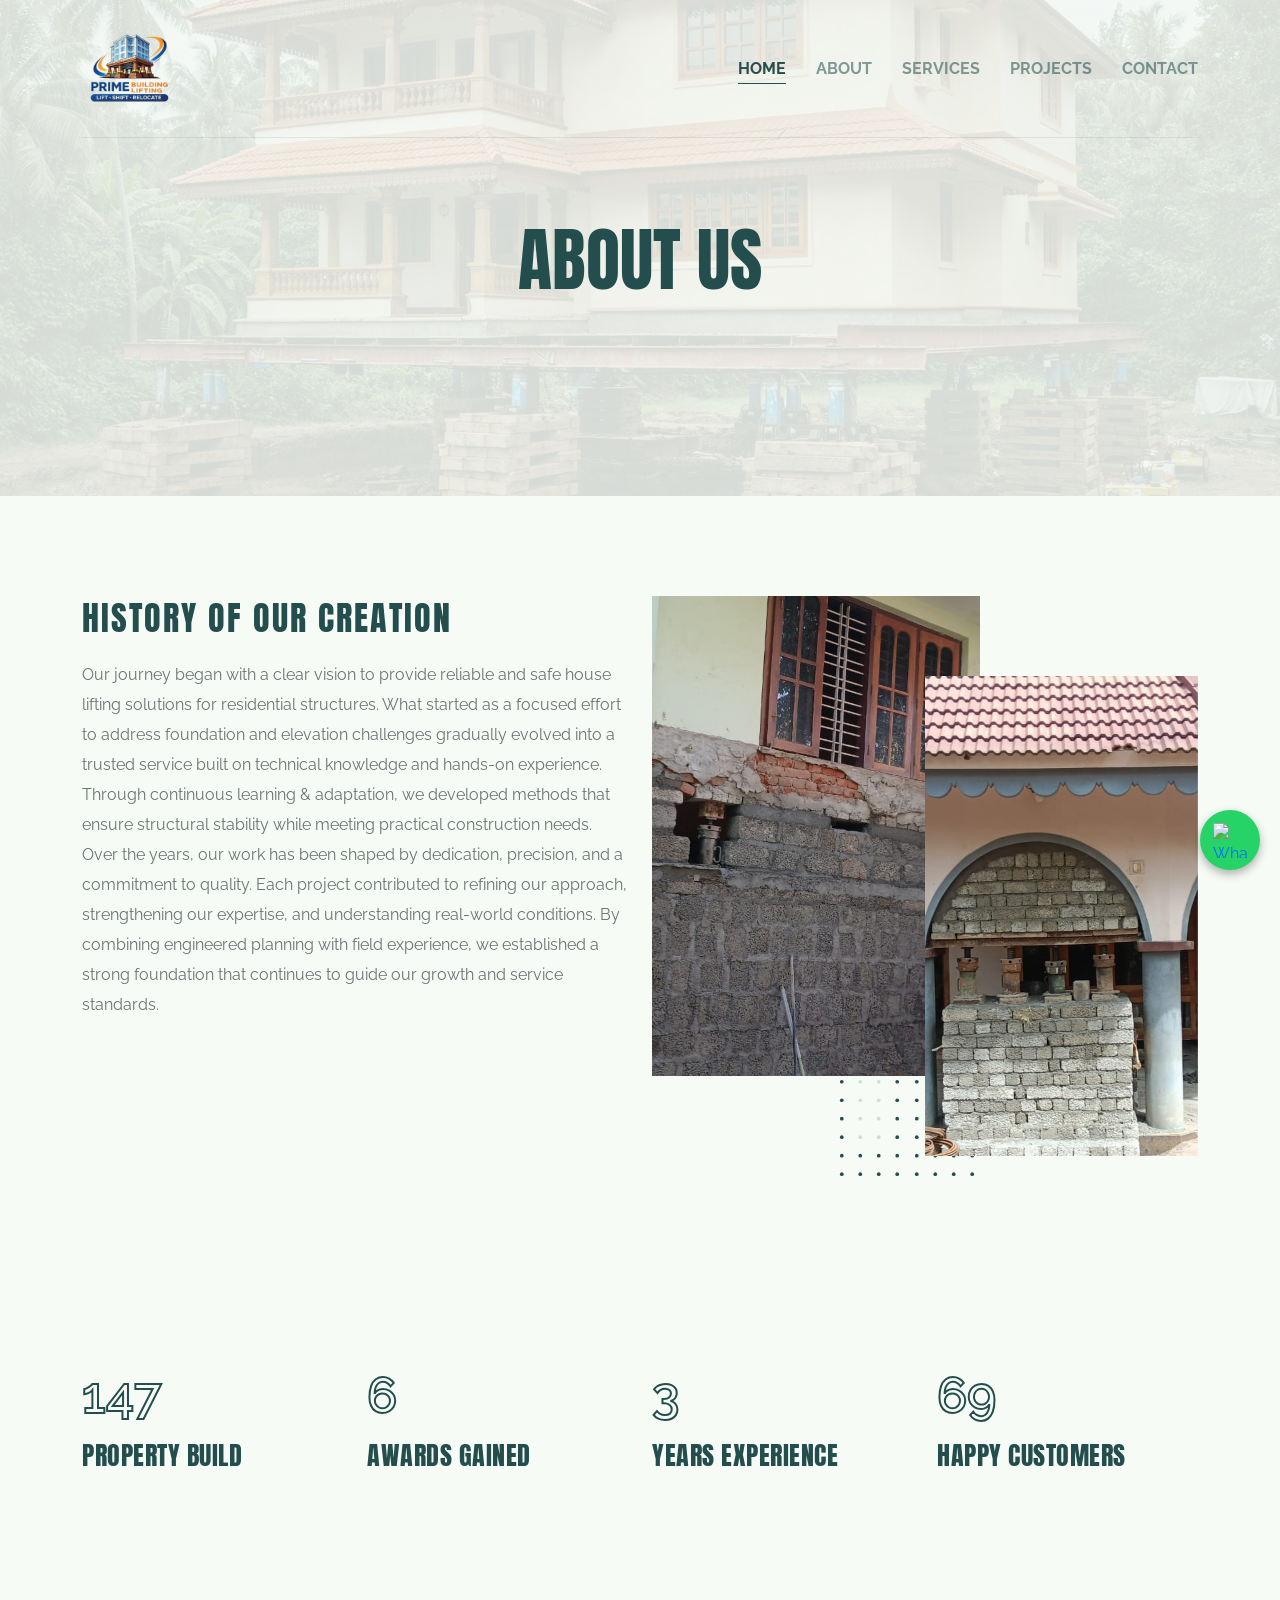
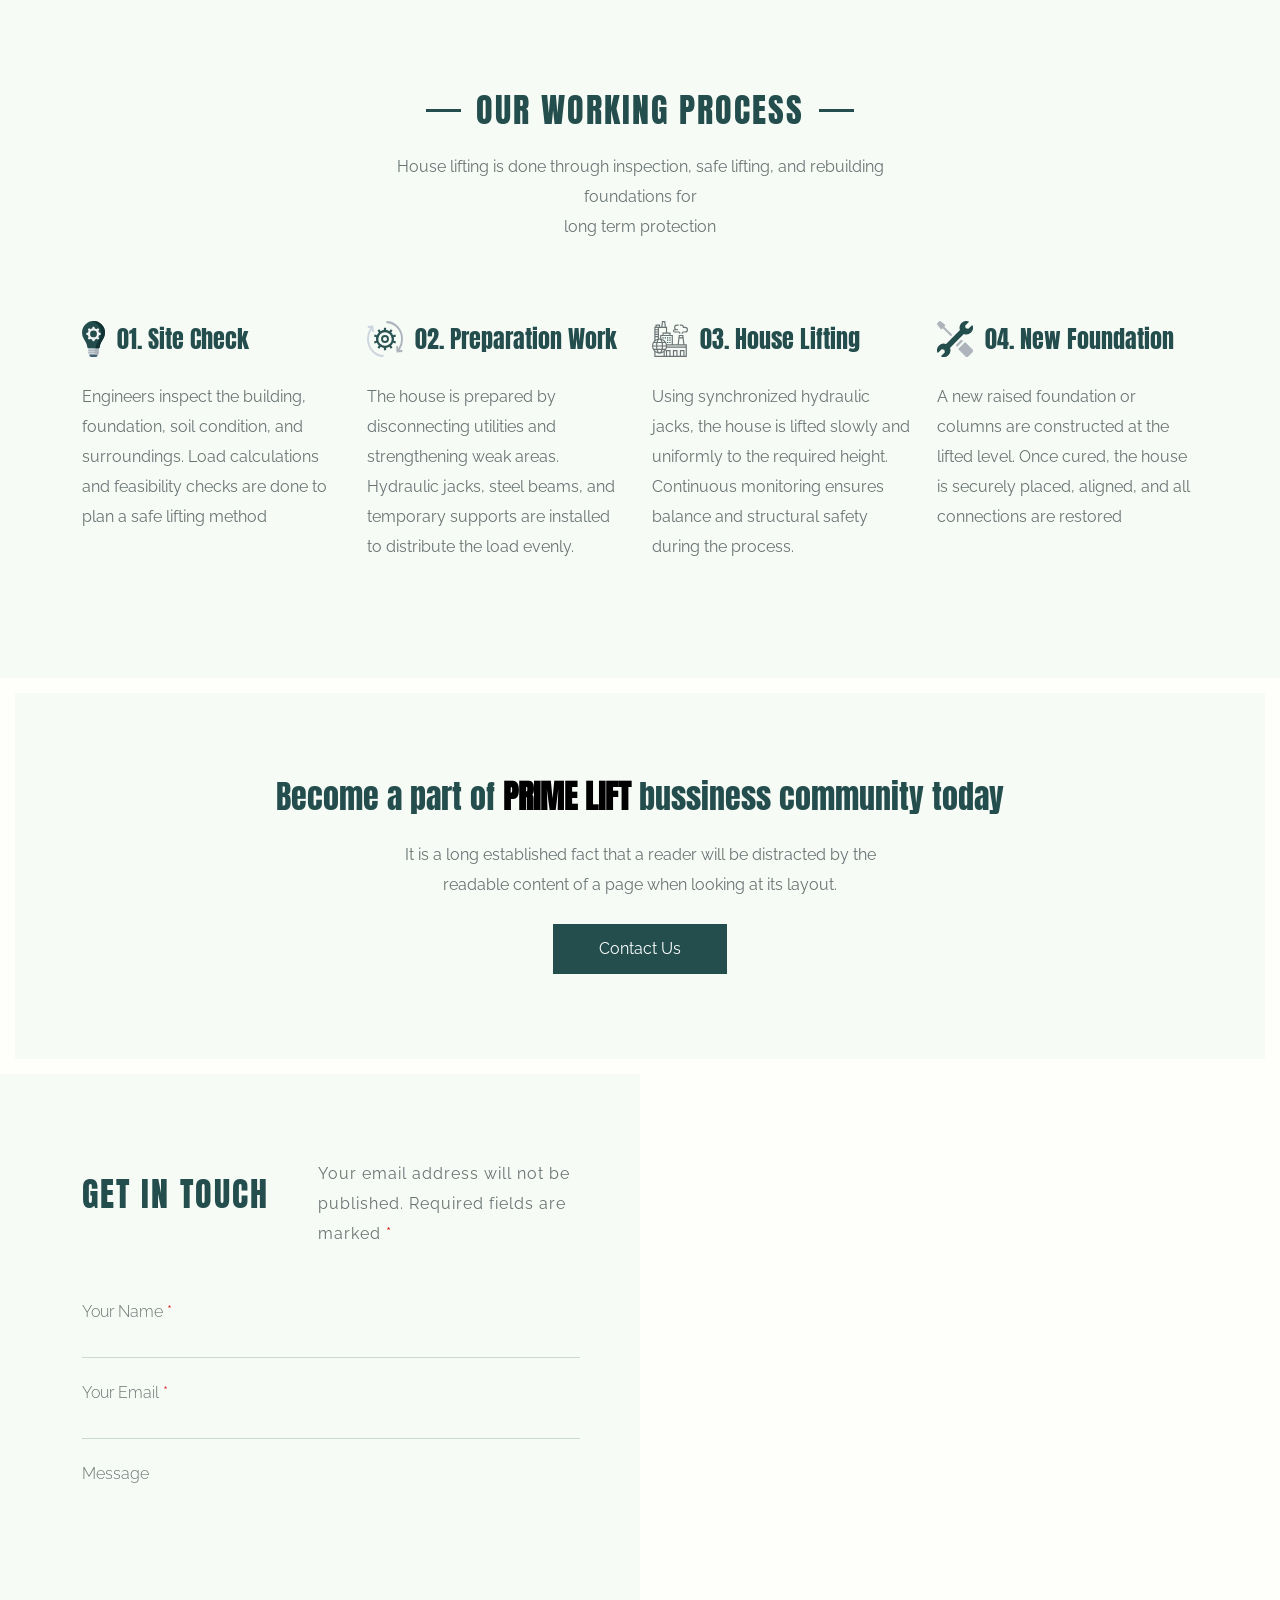
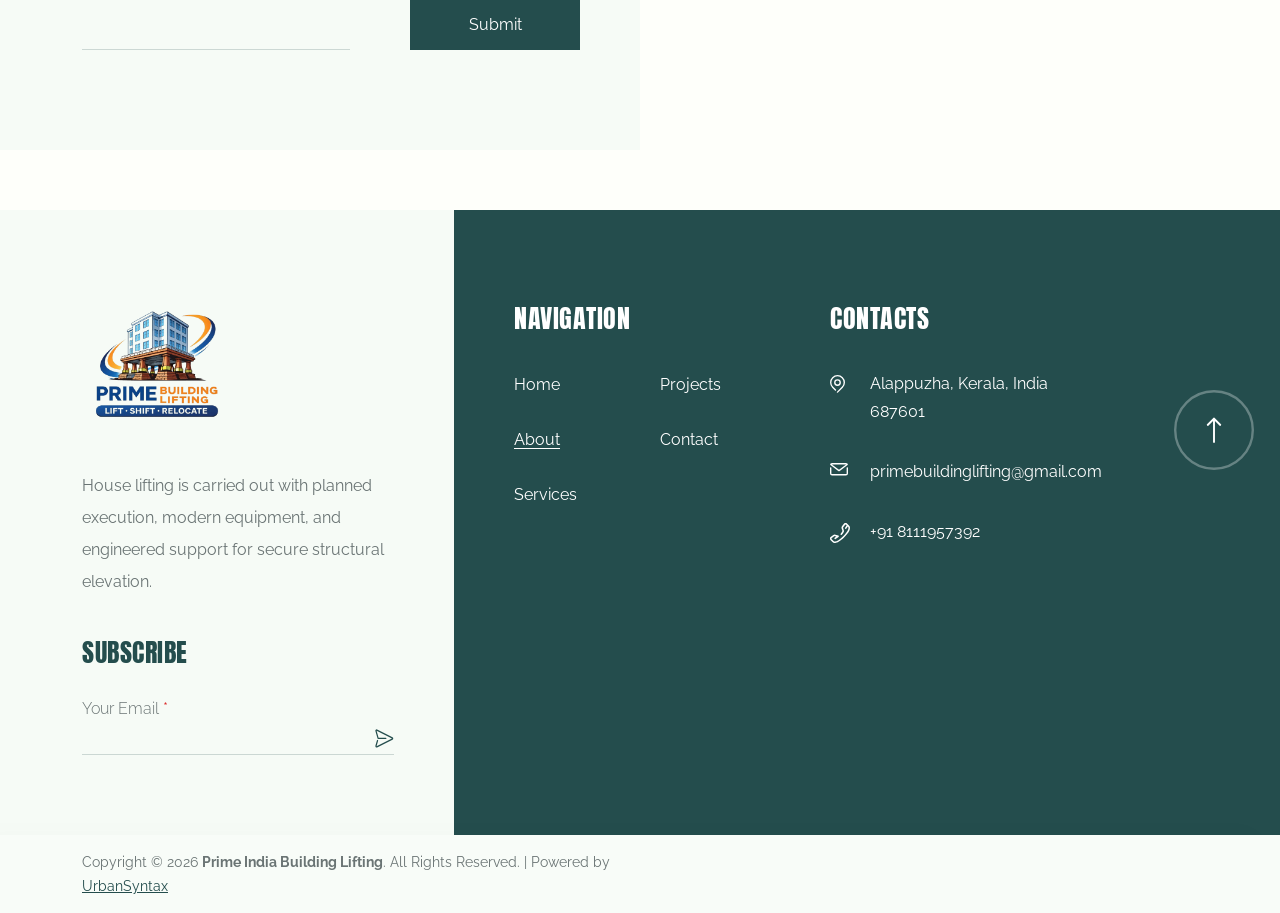
==== commit 27c52580: "phone number added" ====
--- a/about.html
+++ b/about.html
@@ -146,7 +146,7 @@
             </div>
         </div>
     </section>
-     <a href="https://wa.me/8111957393" 
+     <a href="https://wa.me/8111957392" 
    class="whatsapp-float" 
    target="_blank" 
    title="Chat with us on WhatsApp">
@@ -637,12 +637,12 @@
                                         </a>
                                     </li>
                                     <li>
-                                        <a title="8111957393" href="tel:8111957393">
+                                        <a title="8111957392" href="tel:8111957392">
                                             <span>
                                                 <svg data-name="phone celuler contact call" xmlns="http://www.w3.org/2000/svg" width="20" height="20.021" viewBox="0 0 20 20.021">
                                                     <path data-name="Path 227" d="M22.038,5.461,20.264,3.688a2.344,2.344,0,0,0-3.547.273L14.991,6.305a2.344,2.344,0,0,0-.344,2.078l.1.3c.211.7.484,1.562.656,2.141a.781.781,0,0,1-.039.547,9.718,9.718,0,0,1-1.625,2.344.782.782,0,0,0,1.1,1.109,11.046,11.046,0,0,0,1.922-2.742,2.281,2.281,0,0,0,.133-1.7c-.164-.562-.445-1.453-.664-2.148l-.094-.3a.781.781,0,0,1,.148-.68l1.727-2.344a.781.781,0,0,1,1.18-.094l.523.523L18.155,7.758a.782.782,0,0,0,1.312.852L20.85,6.469l.125.117a2.023,2.023,0,0,1,.531,1.469c0,1.375-.93,3.906-5.258,8.156-4.539,4.453-8.14,6.25-9.633,4.742l-1.82-1.8a.776.776,0,0,1,.094-1.18L7.234,16.25a.781.781,0,0,1,.687-.117l1.477.461-1.664,1.18a.782.782,0,0,0,.9,1.281L11.6,16.969a.762.762,0,0,0-.219-1.375h0l-2.969-.953a2.344,2.344,0,0,0-2.078.344L3.992,16.711a2.344,2.344,0,0,0-.273,3.547l1.773,1.781a3.367,3.367,0,0,0,2.437.984c1.969,0,4.937-1.367,9.375-5.719,3.781-3.711,5.711-6.828,5.726-9.265a3.484,3.484,0,0,0-.992-2.578Z" transform="translate(-3.033 -3.003)" fill="var(--white-color)" />
                                                 </svg>
-                                            </span> +91 8111957393
+                                            </span> +91 8111957392
                                         </a>
                                     </li>
                                 </ul>
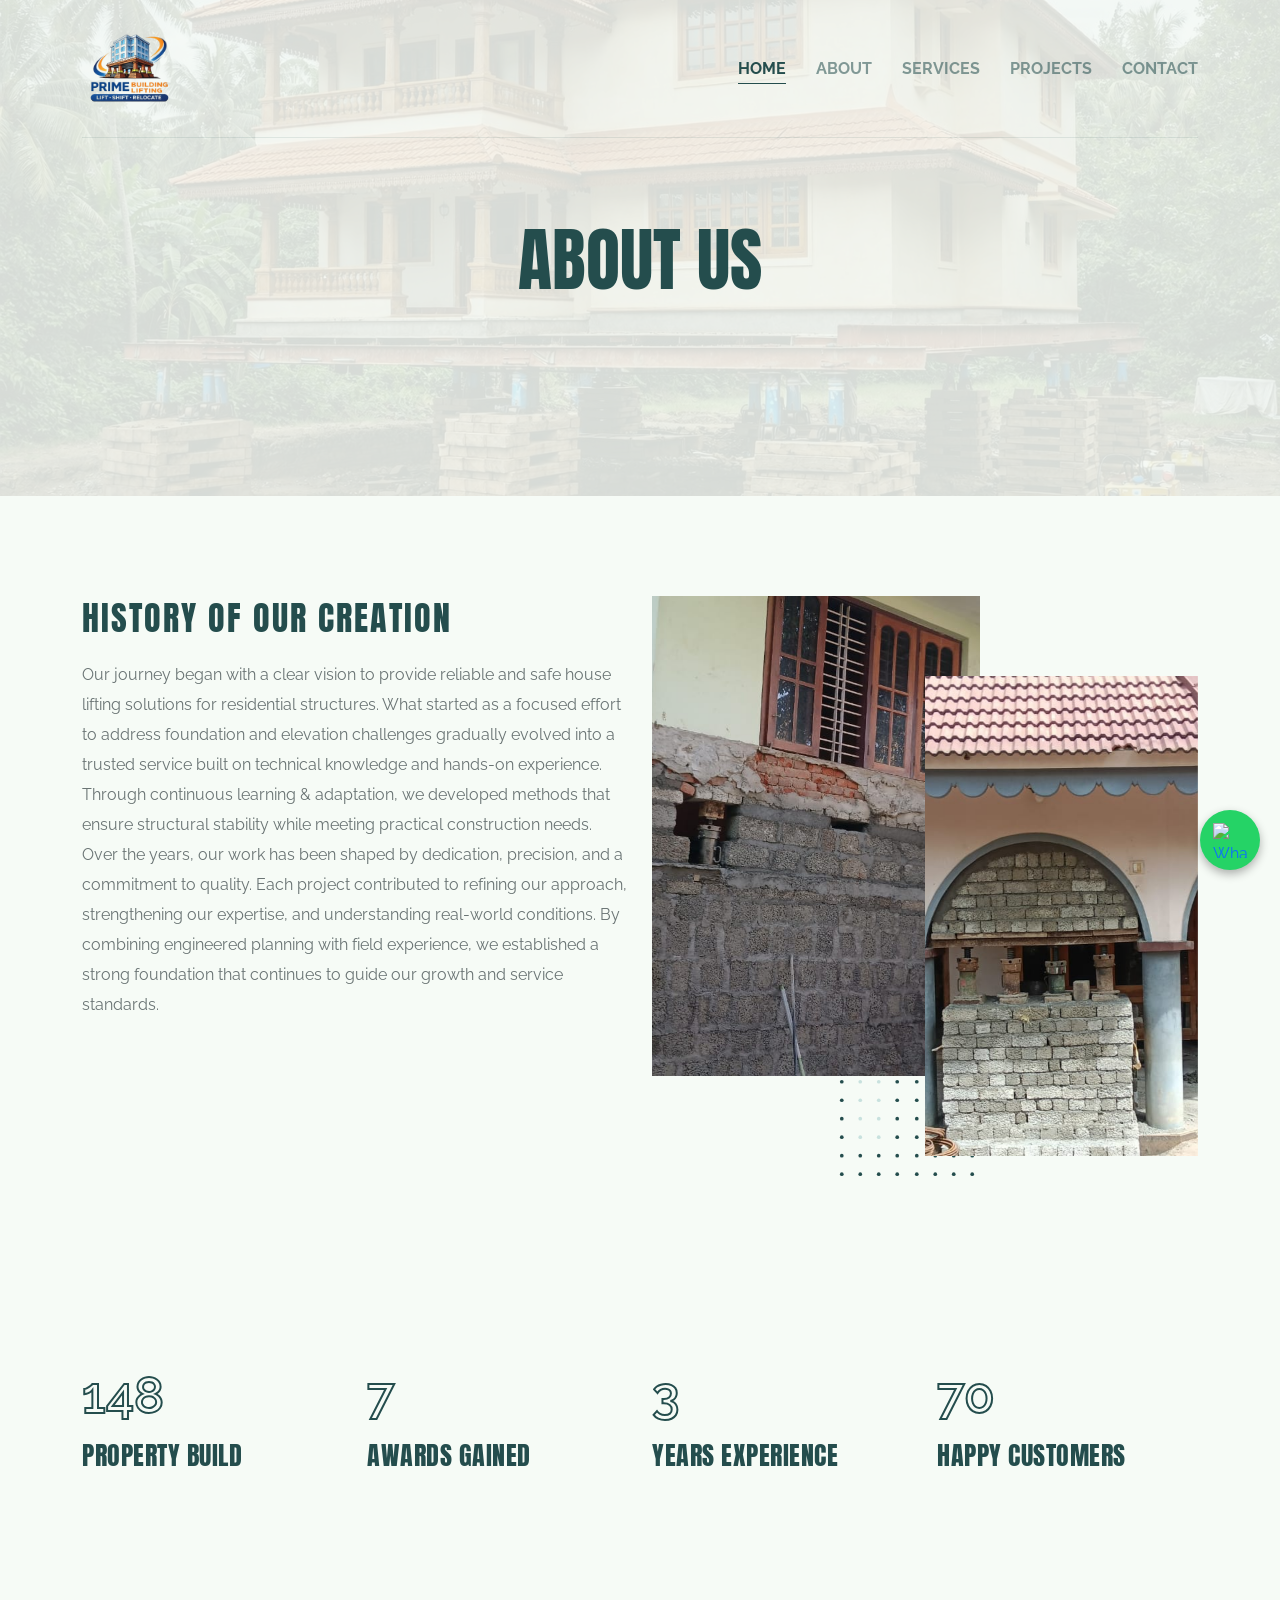
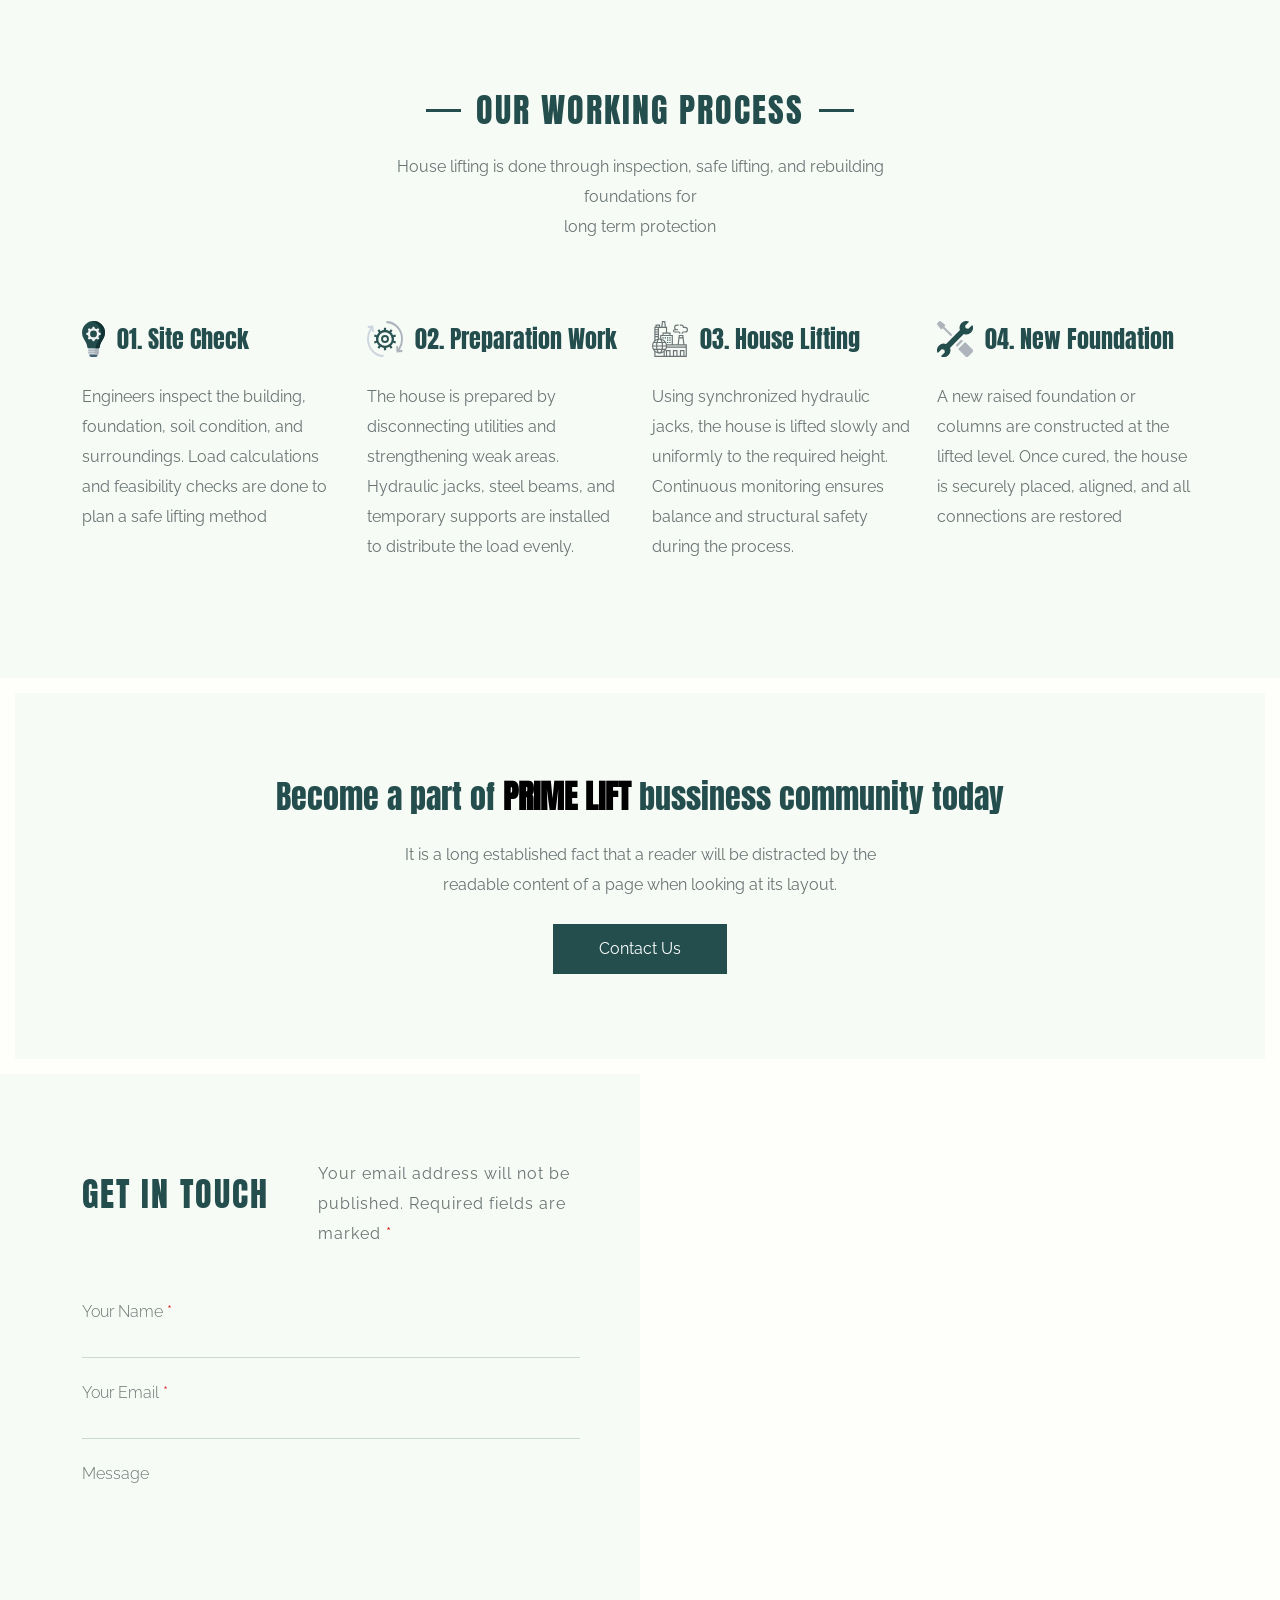
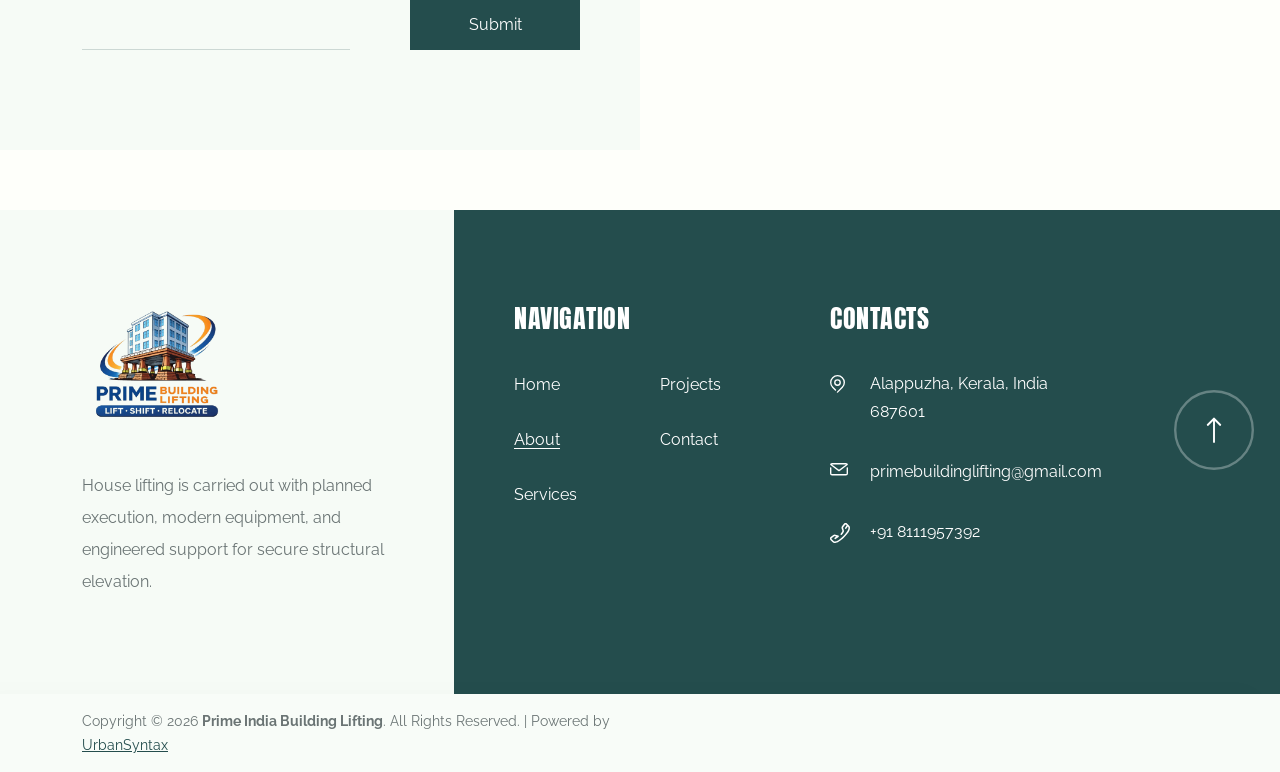
==== commit 0549057f: "mail added" ====
--- a/about.html
+++ b/about.html
@@ -5,10 +5,17 @@
 <!-- Mirrored from html.geekcodelab.com/decore/Multiple_Pages/about.html by HTTrack Website Copier/3.x [XR&CO'2014], Tue, 06 Jan 2026 05:08:52 GMT -->
 <head>
     <meta charset="utf-8">
-    <meta name="keywords" content="DeCore - Architecture & Interior HTML5 Template" />
-    <meta name="description" content="DeCore - Architecture & Interior HTML5 Template" />
     <meta name="viewport" content="width=device-width, initial-scale=1, maximum-scale=1" />
-    <title>Prime India Building Lifting</title>
+    
+    <title>About Us | Prime Building Lifting - Kerala's Trusted Lifting Experts</title>
+    <meta name="title" content="About Us | Prime Building Lifting - Kerala's Trusted Lifting Experts">
+    <meta name="description" content="Learn about Prime Building Lifting, the Alappuzha-based pioneers in building elevation. Discover our history, modern technology, and our commitment to safe house lifting across Kerala.">
+    <meta name="keywords" content="about prime building lifting, house lifting experts Kerala, building elevation technology, Alappuzha house lifters, structural lifting history, building shifting specialists Kerala" />
+
+    <meta property="og:type" content="website">
+    <meta property="og:title" content="About Prime Building Lifting | Professional House Lifting">
+    <meta property="og:description" content="Based in Alappuzha and serving all of Kerala, we specialize in safe, engineered building lifting and shifting services.">
+    <meta property="og:image" content="assets/images/logo1.png">
 
     <!-- FavIcon Link -->
 <link rel="icon" href="assets/images/logo1.png" type="image/gif" sizes="36x36">
@@ -572,7 +579,7 @@
 </p>
                             </div>
 
-                            <div class="subscribe-footer wow left-animation" data-wow-duration="1s" data-wow-delay="0.4s">
+                            <!-- <div class="subscribe-footer wow left-animation" data-wow-duration="1s" data-wow-delay="0.4s">
                                 <h3 class="footer-title">subscribe</h3>
                                 <form class="subscribe-form">
                                     <div class="form-input-wp">
@@ -588,7 +595,7 @@
                                         </button>
                                     </div>
                                 </form>
-                            </div>
+                            </div> -->
                         </div>
                     </div>
 
@@ -680,9 +687,9 @@
                     <div class="col-lg-6">
                         <div class="social-icon">
                             <ul>
-                                <li><a title="Follow On Facebook" href="javascript:void(0)"><i class="fab fa-facebook-f"></i></a> </li>
-                                <li><a title="Follow On Youtube" href="javascript:void(0)"><i class="fab fa-youtube"></i></a></li>
-                                <li><a title="Follow On Instagram" href="javascript:void(0)"><i class="fab fa-instagram"></i></a></li>
+                                <li><a title="Follow On Facebook" href="https://www.facebook.com/share/1797hramQ9/" target="_blank"><i class="fab fa-facebook-f"></i></a> </li>
+                                <li><a title="Follow On Youtube" href="https://www.youtube.com/@PrimeBuildingLifting" target="_blank"><i class="fab fa-youtube"></i></a></li>
+                               <li><a title="Follow On Instagram" href="https://www.instagram.com/primebuildinglifting?igsh=MTl4eGUzZG9iMXRwMQ=="><i class="fab fa-instagram"></i></a></li>
                                 <!-- <li><a title="Follow On Iinkedin" href="javascript:void(0)"><i class="fab fa-linkedin-in"></i></a></li> -->
                             </ul>
                         </div>
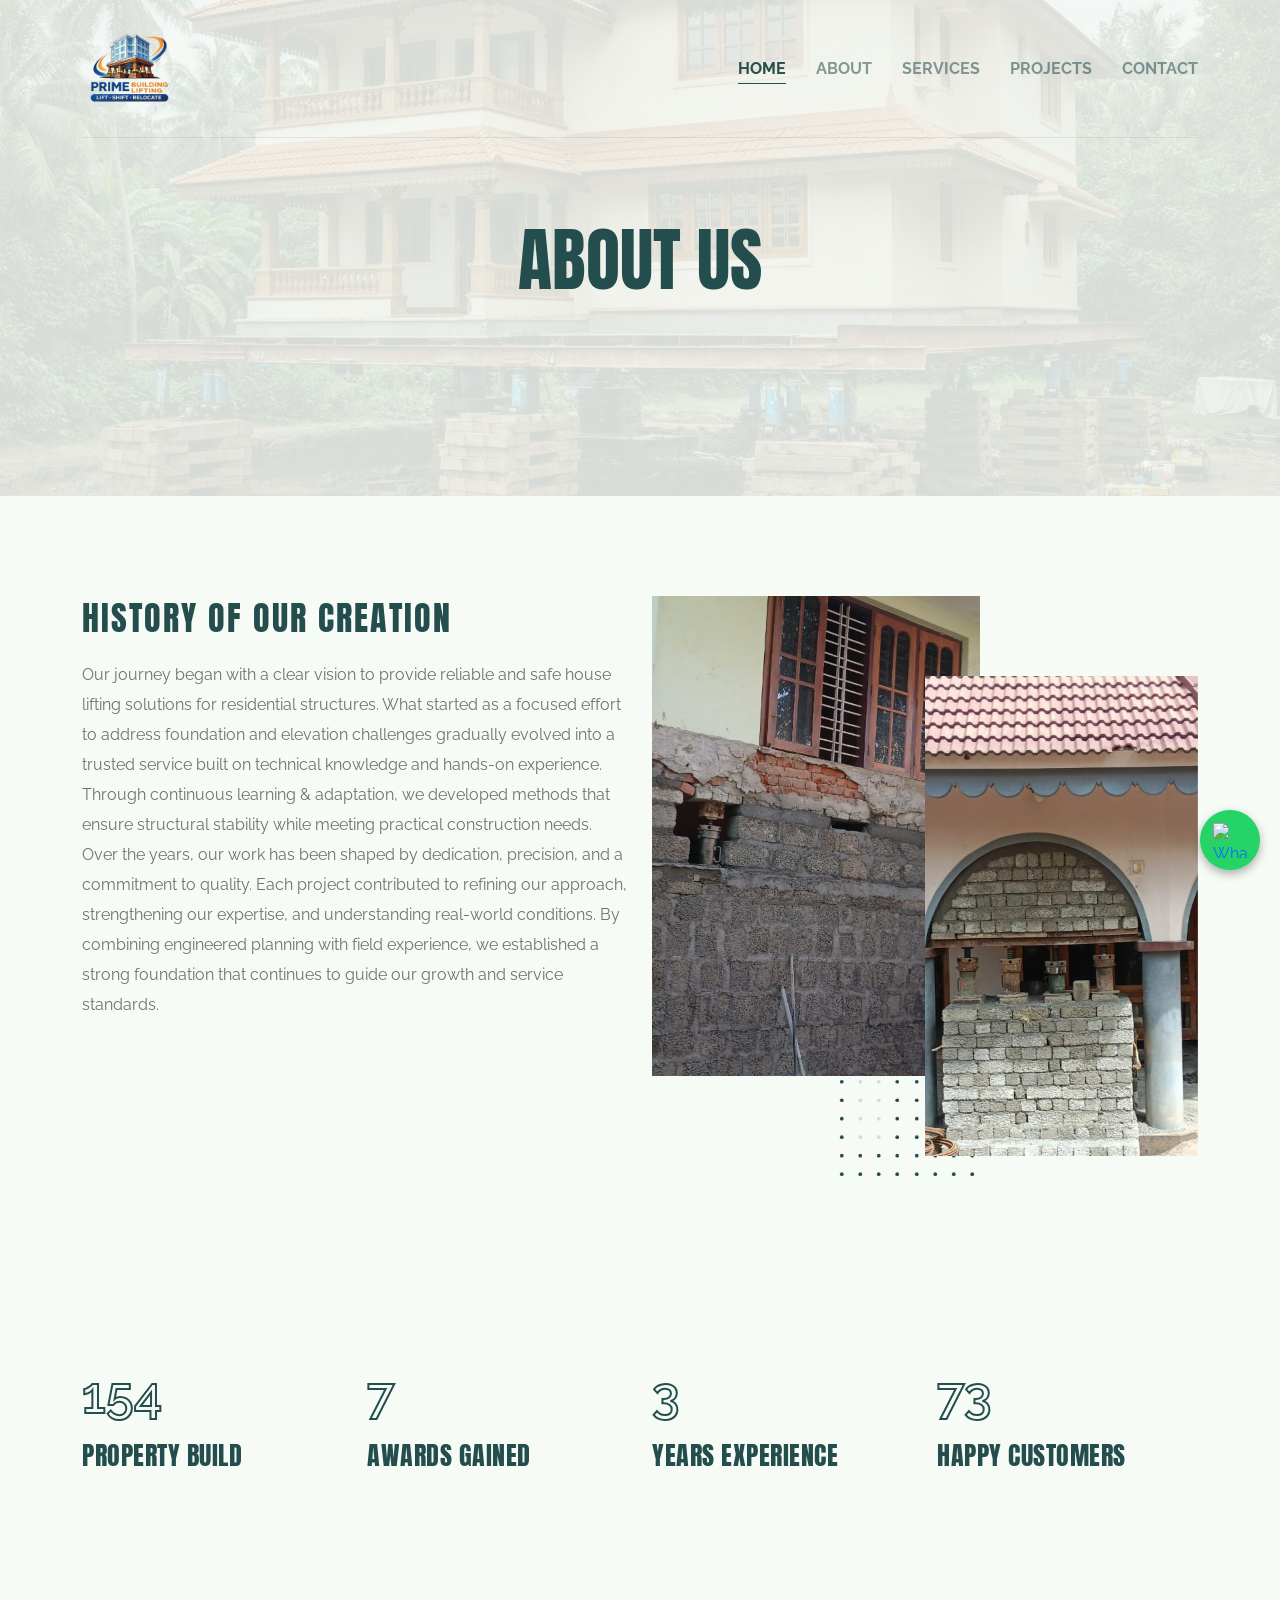
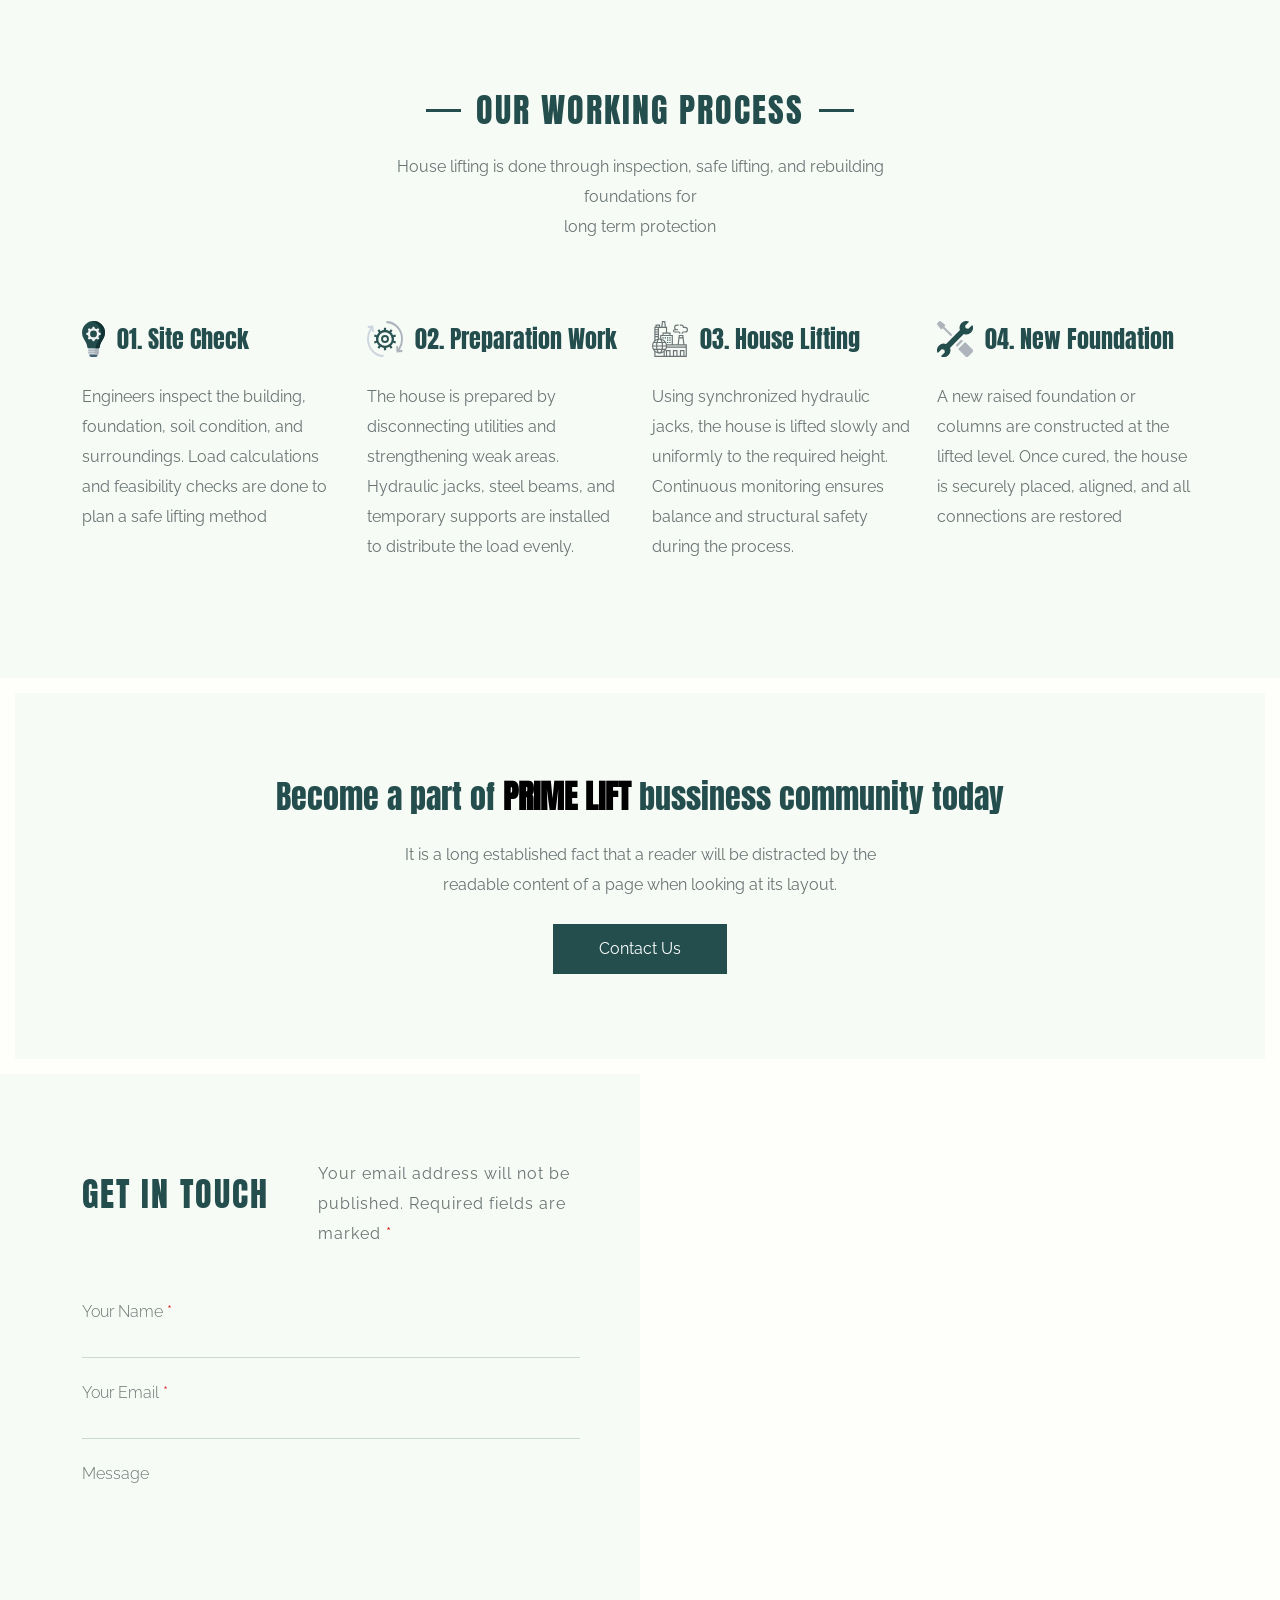
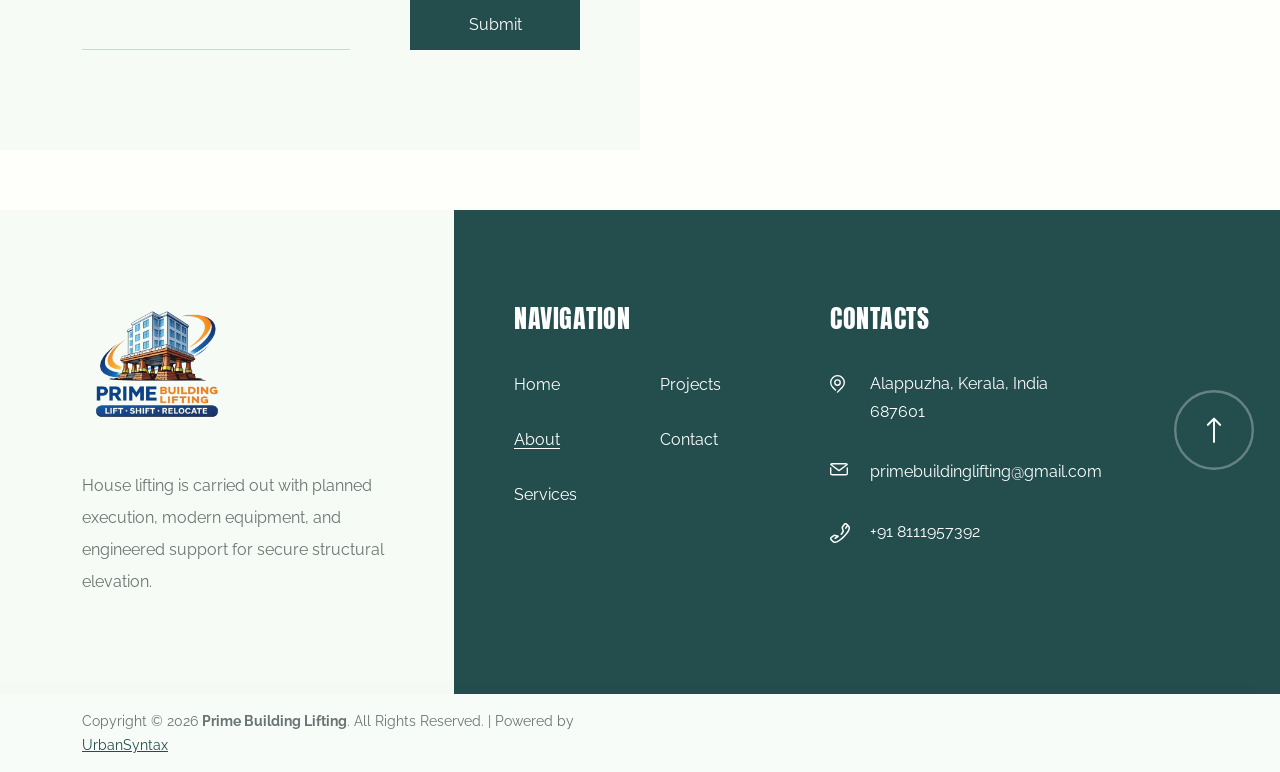
==== commit 35003120: "india updated" ====
--- a/about.html
+++ b/about.html
@@ -676,7 +676,7 @@
                     <div class="col-lg-6">
                        <div class="copyright-text">
     <p>
-        Copyright © 2026 <strong>Prime India Building Lifting</strong>. 
+        Copyright © 2026 <strong>Prime Building Lifting</strong>. 
         All Rights Reserved. | Powered by 
         <a href="https://urbansyntax.in/" title="UrbanSyntax" target="_blank">
             UrbanSyntax
--- a/assets/css/style.css
+++ b/assets/css/style.css
@@ -2375,6 +2375,7 @@
     }
     .project-img {
         height: 34vw;
+        /* width: 200px; */
     }
     .team-box p {
         font-size: 24px;
@@ -2858,7 +2859,7 @@
     }
 }
 
-@media(max-width: 575px) {
+@media(max-width: 875px) {
     .container,
     .container-fluid {
         padding: 0 30px;
@@ -2880,6 +2881,11 @@
     .project-row .project-box:nth-child(even) .project-box-right-part {
         padding-right: 4vw;
     }
+    .project-img {
+        height: 34vw;
+        width: 300px;
+    }
+
     .team-img {
         min-height: 300px;
         height: 75vw;
@@ -2908,6 +2914,8 @@
     }
     .about-img {
         height: 330px;
+        width: 300px;
+        margin-left: 35px;
     }
     .reviews-slider {
         width: 100%;
@@ -2972,6 +2980,7 @@
     }
     .project-img {
         min-height: 290px;
+        width: 345px;
     }
     .project-title {
         font-size: 24px;
